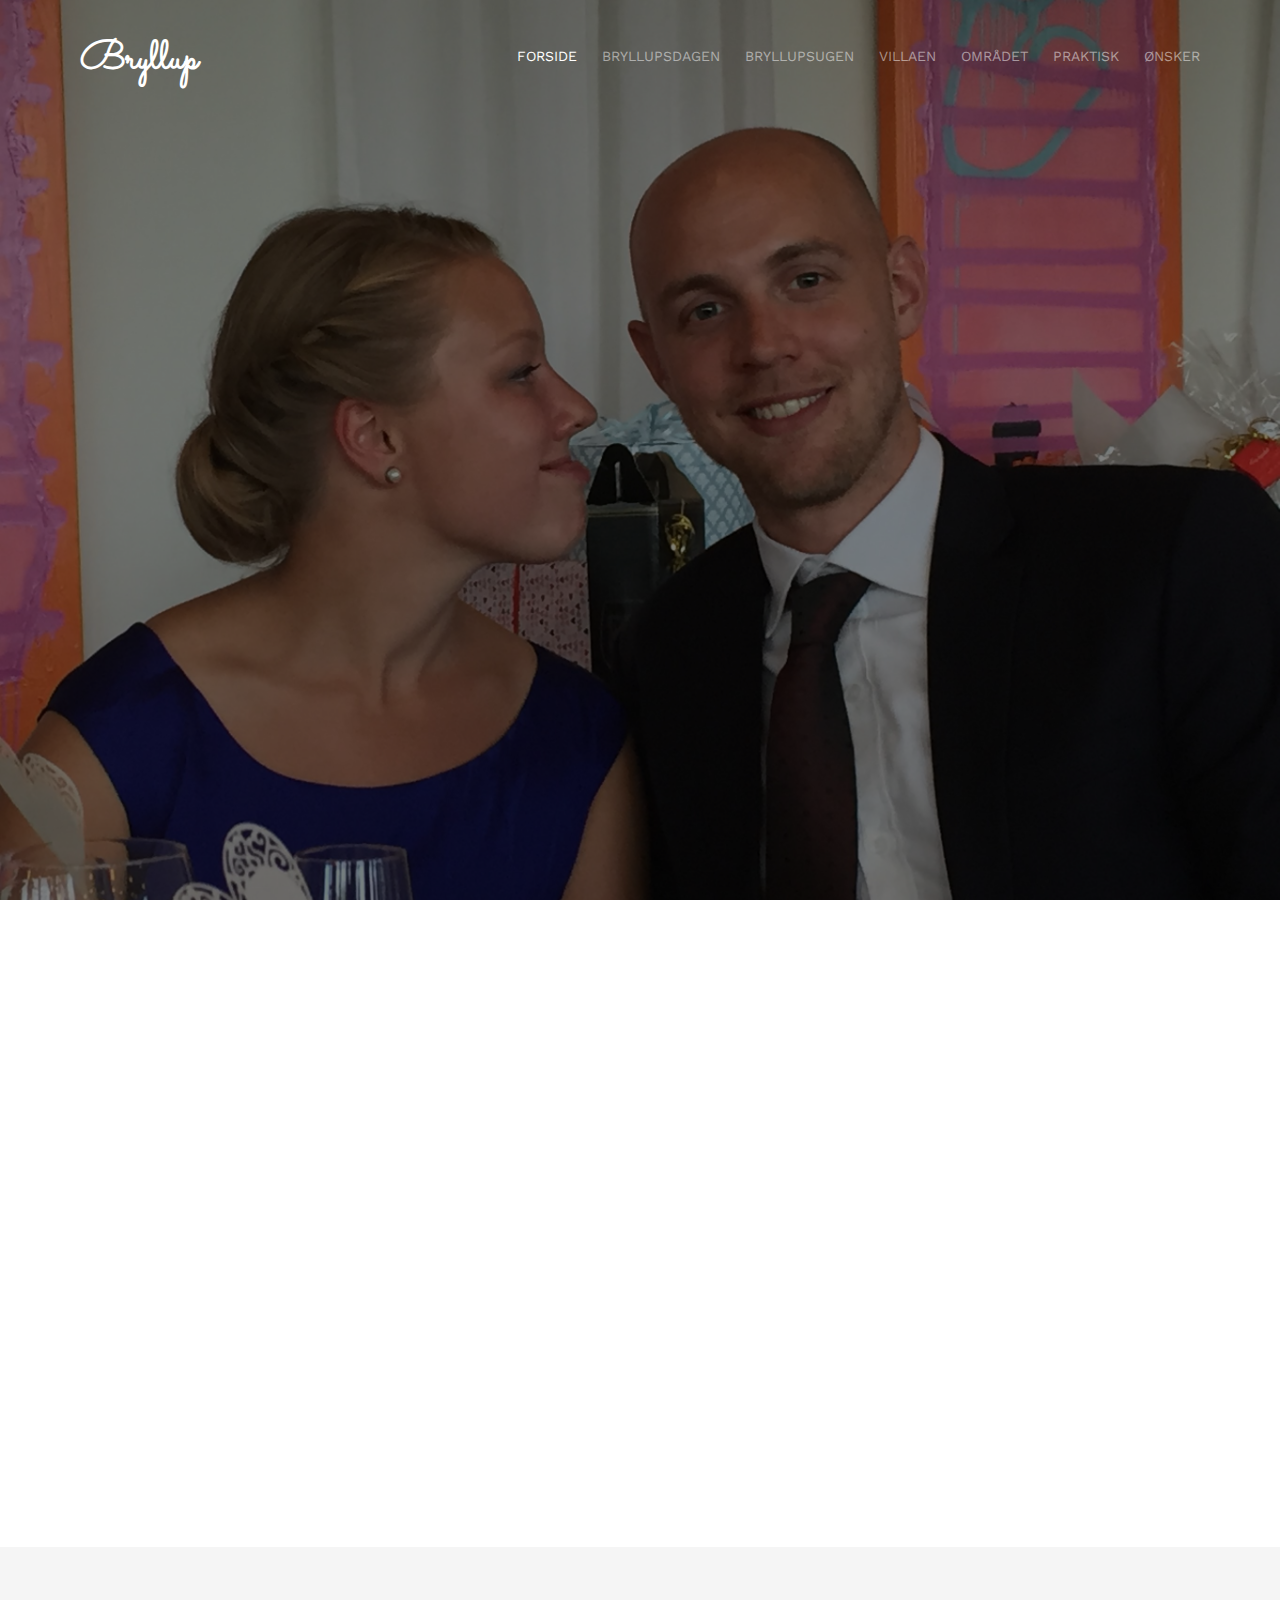
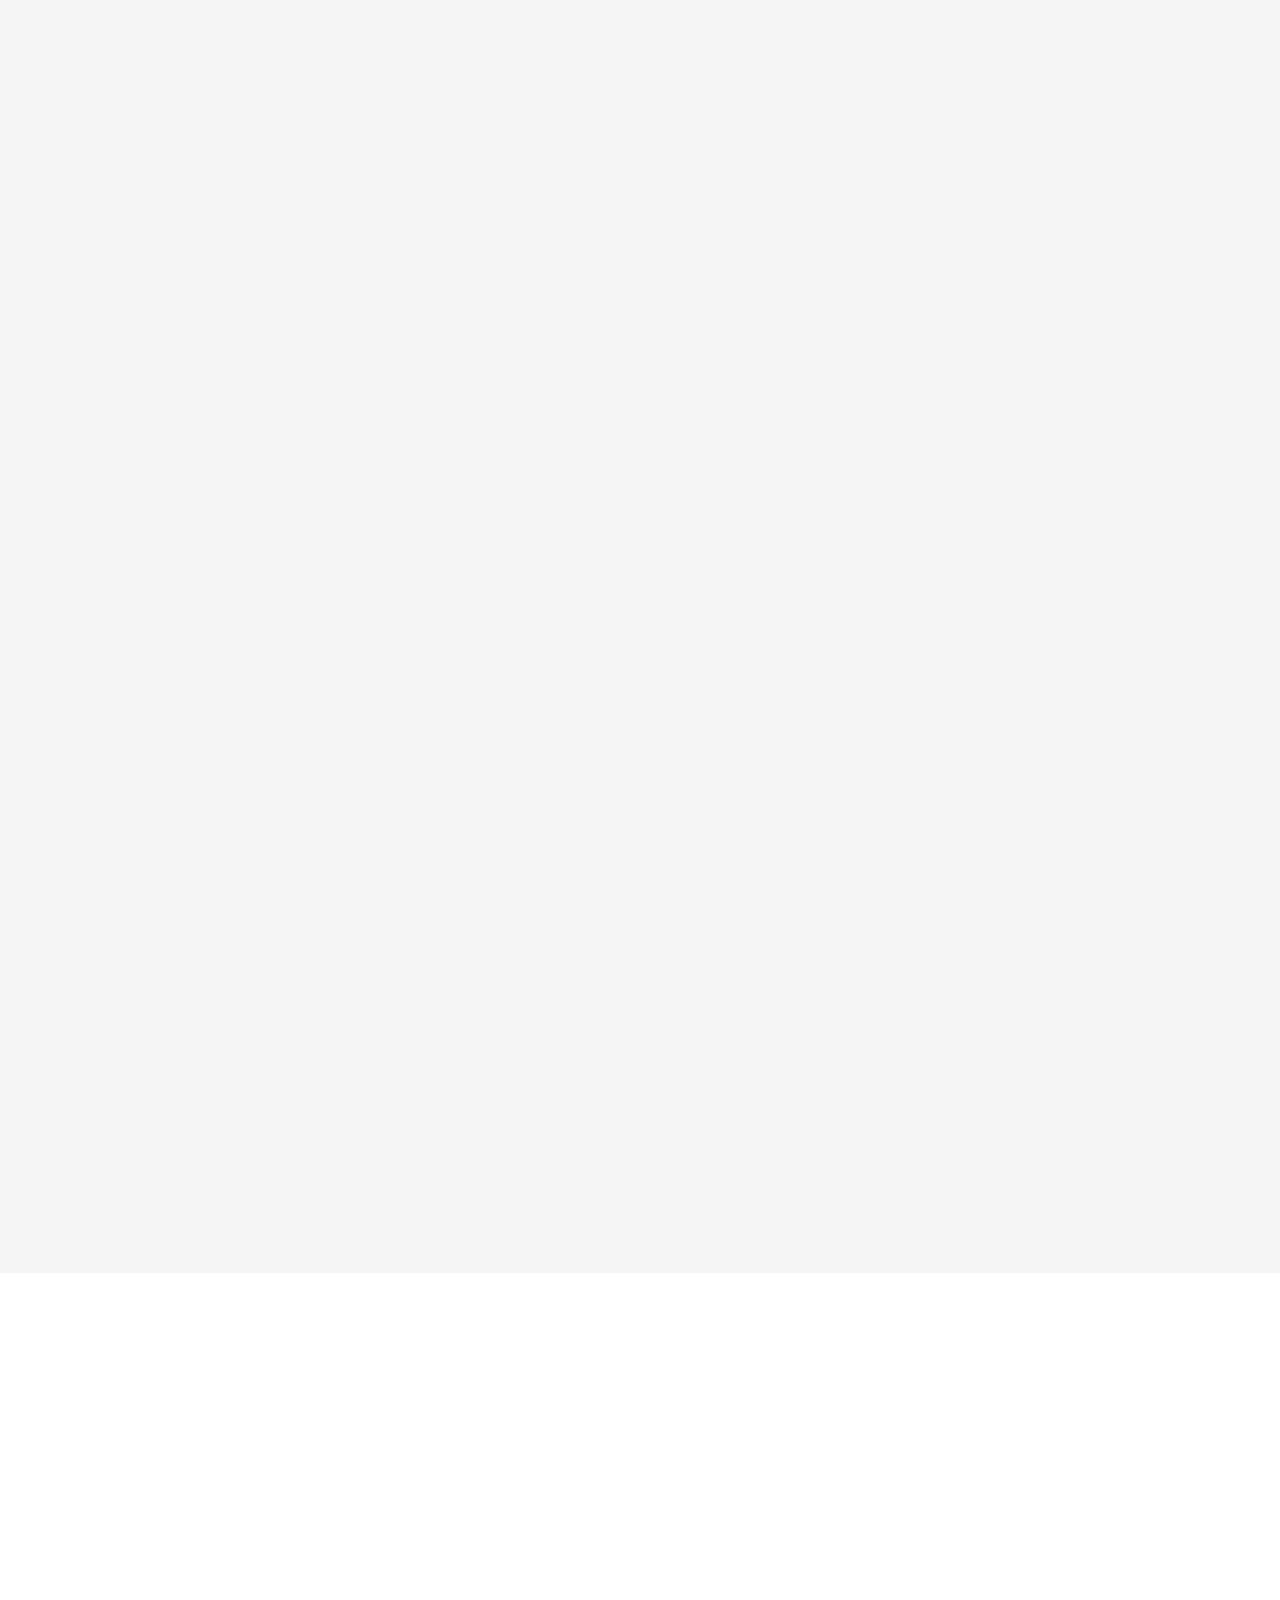
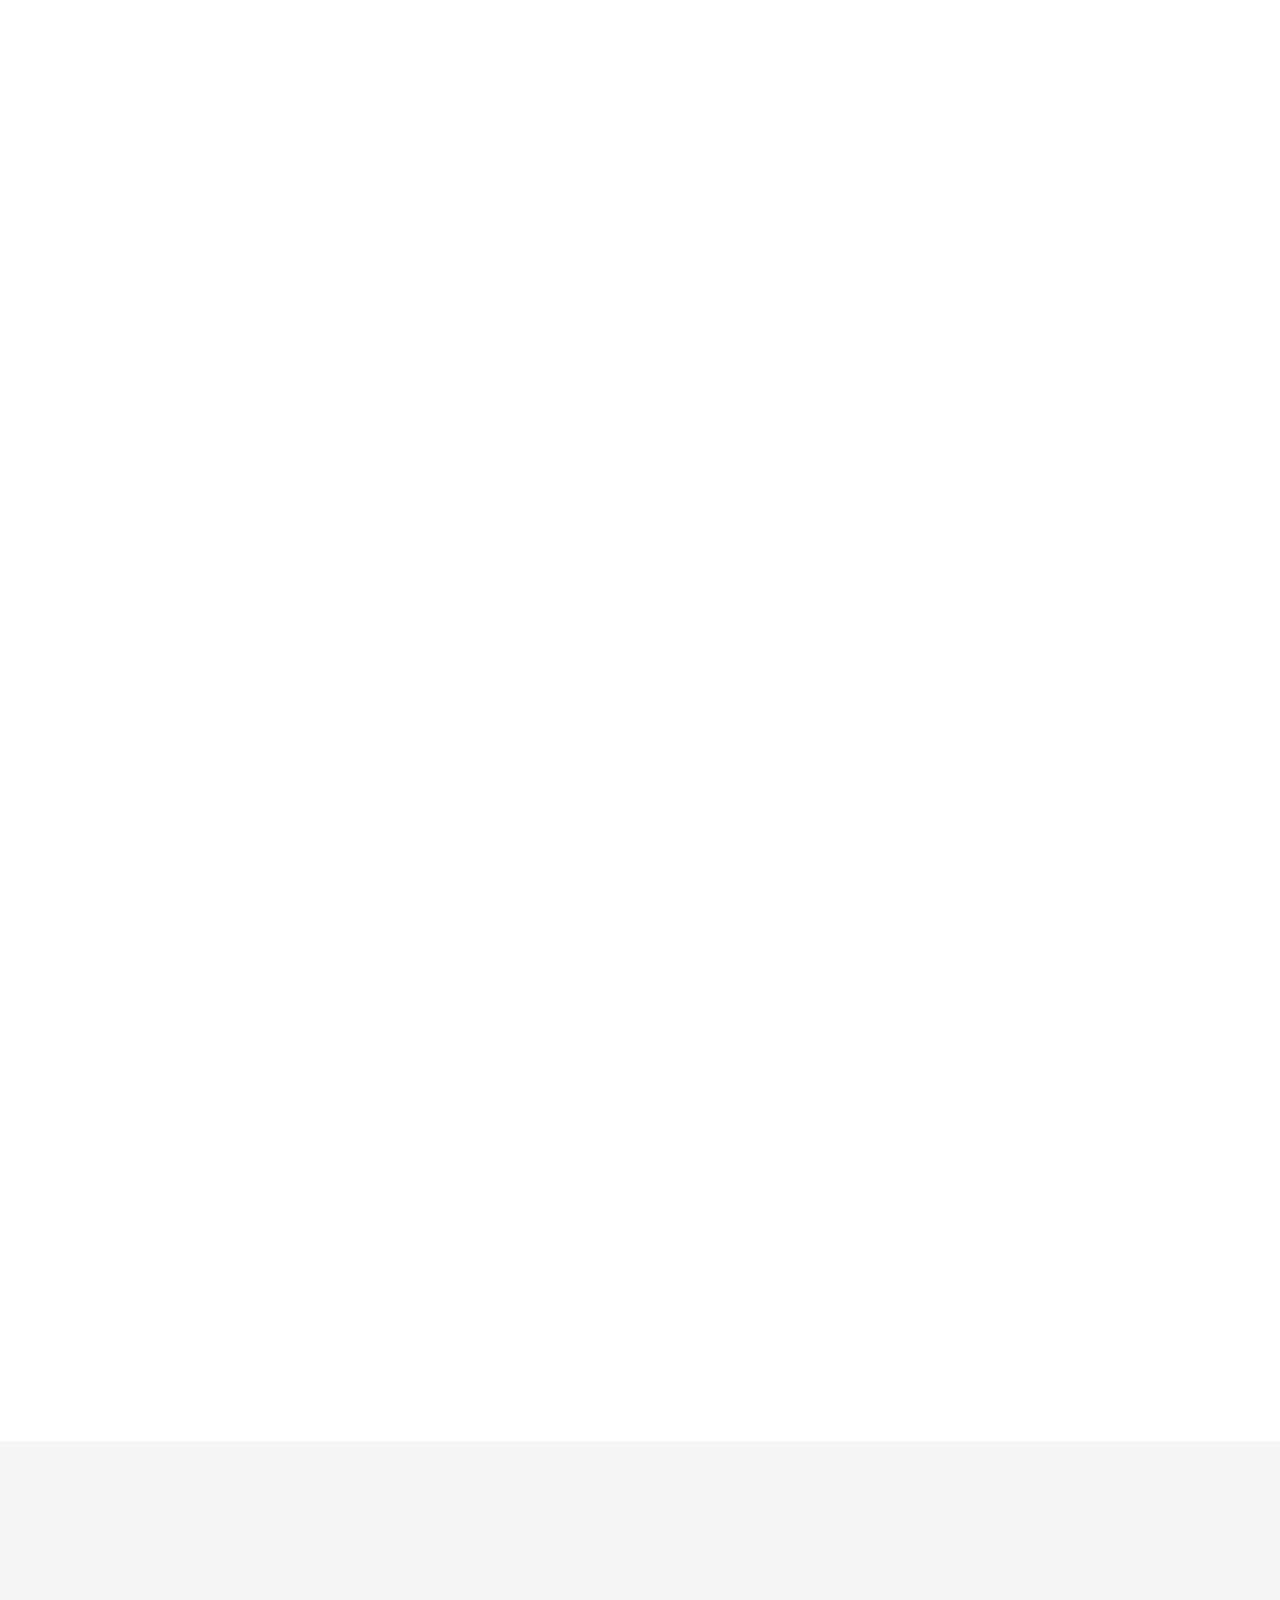
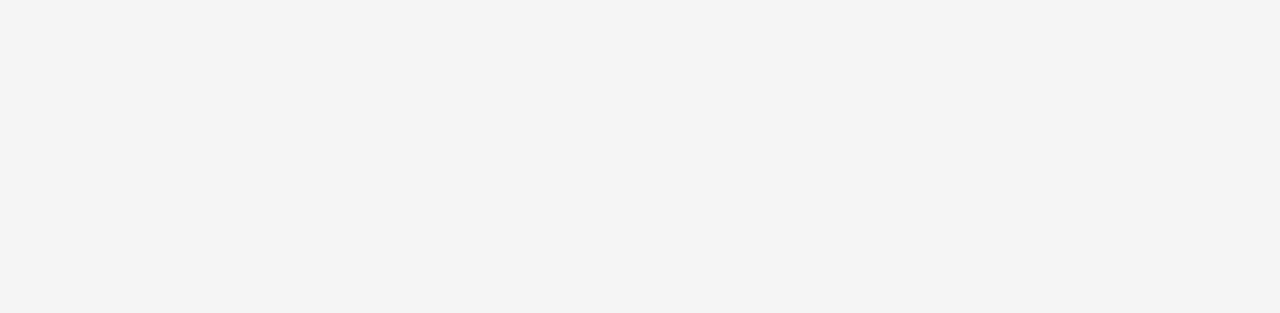
==== index.html @ b88b457a "Update index.html" ====
<!DOCTYPE html>
<!--[if lt IE 7]>      <html class="no-js lt-ie9 lt-ie8 lt-ie7"> <![endif]-->
<!--[if IE 7]>         <html class="no-js lt-ie9 lt-ie8"> <![endif]-->
<!--[if IE 8]>         <html class="no-js lt-ie9"> <![endif]-->
<!--[if gt IE 8]><!--> <html class="no-js"> <!--<![endif]-->
	<head>
	<meta charset="utf-8">
	<meta http-equiv="X-UA-Compatible" content="IE=edge">
	<title>Bryllup &mdash; SBJ & KJ</title>
	<meta name="viewport" content="width=device-width, initial-scale=1">
	<meta name="description" content="Free HTML5 Template by FREEHTML5.CO" />
	<meta name="keywords" content="free html5, free template, free bootstrap, html5, css3, mobile first, responsive" />
	<meta name="author" content="FREEHTML5.CO" />
	<link href="https://cdn.jsdelivr.net/npm/bootstrap@5.0.0-beta1/dist/css/bootstrap.min.css" rel="stylesheet" integrity="sha384-giJF6kkoqNQ00vy+HMDP7azOuL0xtbfIcaT9wjKHr8RbDVddVHyTfAAsrekwKmP1" crossorigin="anonymous">	
	

	<link href='https://fonts.googleapis.com/css?family=Work+Sans:400,300,600,400italic,700' rel='stylesheet' type='text/css'>
	<link href="https://fonts.googleapis.com/css?family=Sacramento" rel="stylesheet">
    
    
	<!-- Animate.css -->
	<link rel="stylesheet" href="css/animate.css">
	<!-- Icomoon Icon Fonts-->
	<link rel="stylesheet" href="css/icomoon.css">
	<!-- Bootstrap  -->
	<link rel="stylesheet" href="css/bootstrap.css">

	<!-- Magnific Popup -->
	<link rel="stylesheet" href="css/magnific-popup.css">

	<!-- Owl Carousel  -->
	<link rel="stylesheet" href="css/owl.carousel.min.css">
	<link rel="stylesheet" href="css/owl.theme.default.min.css">

	<!-- Theme style  -->
	<link rel="stylesheet" href="css/style.css">
	

	<!-- Modernizr JS -->
	<script src="js/modernizr-2.6.2.min.js"></script>
	<!-- FOR IE9 below -->
	<!--[if lt IE 9]>
	<script src="js/respond.min.js"></script>
	<![endif]-->

	</head>
	<body>
		
	<div class="fh5co-loader"></div>
	
	<div id="page">
	<nav class="fh5co-nav" role="navigation">
		<div class="container">
			<div class="row">
				<div class="col-xs-2">
					<div id="fh5co-logo"><a href="index.html"><strong>Bryllup</strong></a></div>
				</div>
				<div class="col-xs-10 text-right menu-1">
					<ul>
						<li class="active"><a href="index.html">Forside</a></li>
                        <li><a  href="bryllupsdagen.html">Bryllupsdagen</a></li>
                        <li><a  href="bryllupsugen.html">Bryllupsugen</a></li>
						<li><a  href="venue.html">Villaen</a></li>
						<li><a  href="toscana.html">Området</a></li>
                        <li><a  href="praktisk.html">Praktisk</a></li>
                        <li><a  href="https://xn--nskeskyen-k8a.dk/share/Sarah-Buhl-Joergensen_Bryllupsoensker">Ønsker</a></li>
					</ul>
				</div>
			</div>
			
		</div>
	</nav>

	<header id="fh5co-header" class="fh5co-cover" role="banner" style="background-image:url(images/SarahTest1.jpg);" data-stellar-background-ratio="0.5">
		<div class="overlay"></div>
		<div class="container">
			<div class="row">
				<div class="col-md-8 col-md-offset-2 text-center">
					<div class="display-t">
						<div class="display-tc animate-box" data-animate-effect="fadeIn">
							<h1>Sarah &amp; Kristian</h1>
							<h2>Vi skal giftes om...</h2>
							<div class="simply-countdown simply-countdown-one"></div>
							<!--<p><a href="#" class="btn btn-default btn-sm">Gem datoen!</a></p>-->
						</div>
					</div>
				</div>
			</div>
		</div>
	</header>

	<div id="fh5co-couple">
		<div class="container">
			<div class="row">
				<div class="col-md-8 col-md-offset-2 text-center fh5co-heading animate-box">
					<h2>Ciao!</h2>
					<h3>26. maj 2022 i Toscana, Italien</h3>
					<p>I er hermed inviteret til vores bryllup!</p>
				</div>
			</div>
			<div class="couple-wrap animate-box">
				<div class="couple-half">
					<div class="groom">
						<img src="images/KJ2.jpg" alt="groom" class="img-responsive">
					</div>
					<div class="desc-groom">
						<h3>Kristian Jørgensen</h3>
						<p>AKA Marathonman</p>
					</div>
				</div>
				<p style ="height:40px;" class="heart text-center" id='hearID'> <img style ="height:40px;" id='hearIcon' src="https://purepng.com/public/uploads/large/heart-icon-jst.png">  <!--<i class="icon-heart2"></i> --> </p>
				<div class="couple-half">
					<div class="bride">
						<img  src="images/SBJ2.jpg" alt="groom" class="img-responsive">
					</div>
					<div class="desc-bride">
						<h3>Sarah Buhl Jørgensen</h3>
						<p>AKA Buhlemusen</p>
					</div>
				</div>
			</div>
		</div>
	</div>

	<div id="fh5co-gallery" class="fh5co-section-gray">
		<div class="container">
			<div class="row">
				<div class="col-md-8 col-md-offset-2 text-center fh5co-heading animate-box">
					<span>Information</span>
					<h2>Bryllupsinfo</h2>
					<p>Find yderligere info om bryllupsdagen, bryllupsugen, den italienske villa, området og vores ønskeseddel herunder.</p>
				</div>
			</div>
			<div class="row row-bottom-padded-md">
				<div class="col-md-12">
					<ul id="fh5co-gallery-list">
						
						<li class="one-third animate-box" data-animate-effect="fadeIn" style="background-image: url(images/finbryllup2.jpg); "> 
						<a href="bryllupsdagen.html">
							<div class="case-studies-summary">
								<h2>Bryllupsdagen</h2>
							</div>
						</a>
					</li>
					<li class="one-third animate-box" data-animate-effect="fadeIn" style="background-image: url(images/sapa3.jpg); ">
						<a href="bryllupsugen.html" class="color-2">
							<div class="case-studies-summary">
								<h2>Bryllupsugen</h2>
							</div>
						</a>
					</li>


					<li class="one-third animate-box" data-animate-effect="fadeIn" style="background-image: url(images/venue1.jpg); ">
						<a href="venue.html" class="color-3">
							<div class="case-studies-summary">
								<h2>Villaen</h2>
							</div>
						</a>
					</li>
					<li class="one-third animate-box" data-animate-effect="fadeIn" style="background-image: url(images/Scooter3.jpg); ">
						<a href="toscana.html" class="color-4">
							<div class="case-studies-summary">
								<h2>Området</h2>
							</div>
						</a>
					</li>

						<li class="one-third animate-box" data-animate-effect="fadeIn" style="background-image: url(images/praktisk.JPG); ">
							<a href="praktisk.html" class="color-3">
								<div class="case-studies-summary">
									<h2>Praktisk Info</h2>
								</div>
							</a>
						</li>
						<li class="one-third animate-box" data-animate-effect="fadeIn" style="background-image: url(images/paris1.jpg); ">
							<a href="https://xn--nskeskyen-k8a.dk/share/Sarah-Buhl-Joergensen_Bryllupsoensker" class="color-4">
								<div class="case-studies-summary">
									<h2>Ønsker</h2>
								</div>
							</a>
						</li>
					</ul>		
				</div>
			</div>
		</div>
	</div>

	<div id="fh5co-couple-story">
		<div class="container">
			<div class="row">
				<div class="col-md-8 col-md-offset-2 text-center fh5co-heading animate-box">
					<span>Øjeblikke</span>
					<h2>Vores Historie</h2>
					<p>+9 år sammen - her er vores største øjeblikke.</p>
				</div>
			</div>
			<div class="row">
				<div class="col-md-12 col-md-offset-0">
					<ul class="timeline animate-box">
						<li class="animate-box">
							<div class="timeline-badge" style="background-image:url(images/bork1.jpeg);"></div>
							<div class="timeline-panel">
								<div class="timeline-heading">
									<h3 class="timeline-title">Første Møde</h3>
									<span class="date">4. august 2011</span>
								</div>
								<div class="timeline-body">
									<p>Bork 2011 - Kærlighed, musik og fritter med remou</p>
								</div>
							</div>
						</li>
						<li class="timeline-inverted animate-box">
							<div class="timeline-badge" style="background-image:url(images/kaerester.JPG);"></div>
							<div class="timeline-panel">
								<div class="timeline-heading">
									<h3 class="timeline-title">Kærester</h3>
									<span class="date">11. december 2011</span>
								</div>
								<div class="timeline-body">
									<p>Efter lang tids plagen, fik Sarah endelig sin vilje!</p>
								</div>
							</div>
						</li>
						<li class="animate-box">
							<div class="timeline-badge" style="background-image:url(images/indflytning.JPG);"></div>
							<div class="timeline-panel">
								<div class="timeline-heading">
									<h3 class="timeline-title">Vi flytter sammen</h3>
									<span class="date">29. juni 2014</span>
								</div>
								<div class="timeline-body">
									<p>Østerbro, here we come!</p>
								</div>
							</div>
                        </li>
                        <li class="timeline-inverted animate-box">
							<div class="timeline-badge" style="background-image:url(images/Påtur5.jpg);"></div>
							<div class="timeline-panel">
								<div class="timeline-heading">
									<h3 class="timeline-title">På eventyr</h3>
									<span class="date">December 2015</span>
								</div>
								<div class="timeline-body">
									<p>Efter 3 måneders adskillelse startede vores fælles eventyr i Vietnam. Det er blevet til utallige ture siden</p>
								</div>
							</div>
						</li>
			  <li class="animate-box">
							<div class="timeline-badge" style="background-image:url(images/Krakow.jpg);"></div>
							<div class="timeline-panel">
								<div class="timeline-heading">
									<h3 class="timeline-title">Krakow med Bedste</h3>
									<span class="date">Maj 2019</span>
								</div>
								<div class="timeline-body">
									<p>Den ultimative test for Kristian</p>
								</div>
							</div>
						</li>
						<li class="timeline-inverted animate-box">
							<div class="timeline-badge" style="background-image:url(images/ringen1.jpeg);"></div>
							<div class="timeline-panel">
								<div class="timeline-heading">
									<h3 class="timeline-title">Forlovet</h3>
									<span class="date">11. december 2020</span>
								</div>
								<div class="timeline-body">
									<p>Midt i en Corona-tid</p>
								</div>
							</div>
						</li>
			    	</ul>
				</div>
			</div>
		</div>
	</div>

	

	<footer id="fh5co-footer" role="contentinfo" style="background-color: rgba(0, 0, 0, 0.04);">
		<div class="container">
            <div class="col-md-8 col-md-offset-2 text-center fh5co-heading animate-box">
                <span>Arrivederci</span>
                <h2>Vi Glæder os til at se jer</h2>
                <p style="font-size:14px">Ræk ud til os, hvis I har spørgsmål eller forespørgsler til fx villaen, transport, mad etc.</p>
		</div>
	</footer>
	</div>


	
	<!-- jQuery -->
	<script src="js/jquery.min.js"></script>
	<!-- jQuery Easing -->
	<script src="js/jquery.easing.1.3.js"></script>
	<!-- Bootstrap -->
	<script src="js/bootstrap.min.js"></script>
	<!-- Waypoints -->
	<script src="js/jquery.waypoints.min.js"></script>
	<!-- Carousel -->
	<script src="js/owl.carousel.min.js"></script>
	<!-- countTo -->
	<script src="js/jquery.countTo.js"></script>

	<!-- Stellar -->
	<script src="js/jquery.stellar.min.js"></script>
	<!-- Magnific Popup -->
	<script src="js/jquery.magnific-popup.min.js"></script>
	<script src="js/magnific-popup-options.js"></script>

	<!-- // <script src="https://cdnjs.cloudflare.com/ajax/libs/prism/0.0.1/prism.min.js"></script> -->
	<script src="js/simplyCountdown.js"></script>
	<!-- Main -->
	<script src="js/main.js"></script>

    <!-- KJ -->
    <script src="js/kj.js"></script>

	<script>
    var d = new Date(new Date().getTime() + 200 * 120 * 120 * 2000);

    // default example 
    simplyCountdown('.simply-countdown-one', {
        year: 2022,
        month: 5,
        day: 26
    });

    //jQuery example
    $('#simply-countdown-losange').simplyCountdown({
        year: d.getFullYear(),
        month: d.getMonth() + 1,
        day: d.getDate(),
        enableUtc: false
    });
</script>
<script src="https://cdn.jsdelivr.net/npm/bootstrap@5.0.0-beta1/dist/js/bootstrap.bundle.min.js" integrity="sha384-ygbV9kiqUc6oa4msXn9868pTtWMgiQaeYH7/t7LECLbyPA2x65Kgf80OJFdroafW" crossorigin="anonymous"></script>
	</body>
</html>
---- css/icomoon.css ----
/*
@font-face {
  font-family: 'icomoon';
  src:  url('static/Bryllup/fonts/icomoon/icomoon.eot?6iuir');
  src:  url('static/Bryllup/fonts/icomoon/icomoon.eot?6iuir#iefix') format('embedded-opentype');
  src:  url('static/Bryllup/fonts/icomoon/icomoon.svg?6iuir#icomoon') format('svg');
  font-weight: normal;
  font-style: normal;
}
*/

[class^="icon-"], [class*=" icon-"] {
  /* use !important to prevent issues with browser extensions that change fonts */
  font-family: 'icomoon' !important;
  /* speak: none; */ 
  font-style: normal;
  font-weight: normal;
  font-variant: normal;
  text-transform: none;
  line-height: 1;

  /* Better Font Rendering =========== */
  -webkit-font-smoothing: antialiased;
  -moz-osx-font-smoothing: grayscale;
}

.icon-eye:before {
  content: "\e000";
}
.icon-paper-clip:before {
  content: "\e001";
}
.icon-mail:before {
  content: "\e002";
}
.icon-toggle:before {
  content: "\e003";
}
.icon-layout:before {
  content: "\e004";
}
.icon-link:before {
  content: "\e005";
}
.icon-bell:before {
  content: "\e006";
}
.icon-lock:before {
  content: "\e007";
}
.icon-unlock:before {
  content: "\e008";
}
.icon-ribbon:before {
  content: "\e009";
}
.icon-image:before {
  content: "\e010";
}
.icon-signal:before {
  content: "\e011";
}
.icon-target:before {
  content: "\e012";
}
.icon-clipboard:before {
  content: "\e013";
}
.icon-clock:before {
  content: "\e014";
}
.icon-watch:before {
  content: "\e015";
}
.icon-air-play:before {
  content: "\e016";
}
.icon-camera:before {
  content: "\e017";
}
.icon-video:before {
  content: "\e018";
}
.icon-disc:before {
  content: "\e019";
}
.icon-printer:before {
  content: "\e020";
}
.icon-monitor:before {
  content: "\e021";
}
.icon-server:before {
  content: "\e022";
}
.icon-cog:before {
  content: "\e023";
}
.icon-heart:before {
  content: "\e024";
}
.icon-paragraph:before {
  content: "\e025";
}
.icon-align-justify:before {
  content: "\e026";
}
.icon-align-left:before {
  content: "\e027";
}
.icon-align-center:before {
  content: "\e028";
}
.icon-align-right:before {
  content: "\e029";
}
.icon-book:before {
  content: "\e030";
}
.icon-layers:before {
  content: "\e031";
}
.icon-stack:before {
  content: "\e032";
}
.icon-stack-2:before {
  content: "\e033";
}
.icon-paper:before {
  content: "\e034";
}
.icon-paper-stack:before {
  content: "\e035";
}
.icon-search:before {
  content: "\e036";
}
.icon-zoom-in:before {
  content: "\e037";
}
.icon-zoom-out:before {
  content: "\e038";
}
.icon-reply:before {
  content: "\e039";
}
.icon-circle-plus:before {
  content: "\e040";
}
.icon-circle-minus:before {
  content: "\e041";
}
.icon-circle-check:before {
  content: "\e042";
}
.icon-circle-cross:before {
  content: "\e043";
}
.icon-square-plus:before {
  content: "\e044";
}
.icon-square-minus:before {
  content: "\e045";
}
.icon-square-check:before {
  content: "\e046";
}
.icon-square-cross:before {
  content: "\e047";
}
.icon-microphone:before {
  content: "\e048";
}
.icon-record:before {
  content: "\e049";
}
.icon-skip-back:before {
  content: "\e050";
}
.icon-rewind:before {
  content: "\e051";
}
.icon-play:before {
  content: "\e052";
}
.icon-pause:before {
  content: "\e053";
}
.icon-stop:before {
  content: "\e054";
}
.icon-fast-forward:before {
  content: "\e055";
}
.icon-skip-forward:before {
  content: "\e056";
}
.icon-shuffle:before {
  content: "\e057";
}
.icon-repeat:before {
  content: "\e058";
}
.icon-folder:before {
  content: "\e059";
}
.icon-umbrella:before {
  content: "\e060";
}
.icon-moon:before {
  content: "\e061";
}
.icon-thermometer:before {
  content: "\e062";
}
.icon-drop:before {
  content: "\e063";
}
.icon-sun:before {
  content: "\e064";
}
.icon-cloud:before {
  content: "\e065";
}
.icon-cloud-upload:before {
  content: "\e066";
}
.icon-cloud-download:before {
  content: "\e067";
}
.icon-upload:before {
  content: "\e068";
}
.icon-download:before {
  content: "\e069";
}
.icon-location:before {
  content: "\e070";
}
.icon-location-2:before {
  content: "\e071";
}
.icon-map:before {
  content: "\e072";
}
.icon-battery:before {
  content: "\e073";
}
.icon-head:before {
  content: "\e074";
}
.icon-briefcase:before {
  content: "\e075";
}
.icon-speech-bubble:before {
  content: "\e076";
}
.icon-anchor:before {
  content: "\e077";
}
.icon-globe:before {
  content: "\e078";
}
.icon-box:before {
  content: "\e079";
}
.icon-reload:before {
  content: "\e080";
}
.icon-share:before {
  content: "\e081";
}
.icon-marquee:before {
  content: "\e082";
}
.icon-marquee-plus:before {
  content: "\e083";
}
.icon-marquee-minus:before {
  content: "\e084";
}
.icon-tag:before {
  content: "\e085";
}
.icon-power:before {
  content: "\e086";
}
.icon-command:before {
  content: "\e087";
}
.icon-alt:before {
  content: "\e088";
}
.icon-esc:before {
  content: "\e089";
}
.icon-bar-graph:before {
  content: "\e090";
}
.icon-bar-graph-2:before {
  content: "\e091";
}
.icon-pie-graph:before {
  content: "\e092";
}
.icon-star:before {
  content: "\e093";
}
.icon-arrow-left:before {
  content: "\e094";
}
.icon-arrow-right:before {
  content: "\e095";
}
.icon-arrow-up:before {
  content: "\e096";
}
.icon-arrow-down:before {
  content: "\e097";
}
.icon-volume:before {
  content: "\e098";
}
.icon-mute:before {
  content: "\e099";
}
.icon-content-right:before {
  content: "\e100";
}
.icon-content-left:before {
  content: "\e101";
}
.icon-grid:before {
  content: "\e102";
}
.icon-grid-2:before {
  content: "\e103";
}
.icon-columns:before {
  content: "\e104";
}
.icon-loader:before {
  content: "\e105";
}
.icon-bag:before {
  content: "\e106";
}
.icon-ban:before {
  content: "\e107";
}
.icon-flag:before {
  content: "\e108";
}
.icon-trash:before {
  content: "\e109";
}
.icon-expand:before {
  content: "\e110";
}
.icon-contract:before {
  content: "\e111";
}
.icon-maximize:before {
  content: "\e112";
}
.icon-minimize:before {
  content: "\e113";
}
.icon-plus:before {
  content: "\e114";
}
.icon-minus:before {
  content: "\e115";
}
.icon-check:before {
  content: "\e116";
}
.icon-cross:before {
  content: "\e117";
}
.icon-move:before {
  content: "\e118";
}
.icon-delete:before {
  content: "\e119";
}
.icon-menu:before {
  content: "\e120";
}
.icon-archive:before {
  content: "\e121";
}
.icon-inbox:before {
  content: "\e122";
}
.icon-outbox:before {
  content: "\e123";
}
.icon-file:before {
  content: "\e124";
}
.icon-file-add:before {
  content: "\e125";
}
.icon-file-subtract:before {
  content: "\e126";
}
.icon-help:before {
  content: "\e127";
}
.icon-open:before {
  content: "\e128";
}
.icon-ellipsis:before {
  content: "\e129";
}
.icon-add-to-list:before {
  content: "\e900";
}
.icon-classic-computer:before {
  content: "\e901";
}
.icon-controller-fast-backward:before {
  content: "\e902";
}
.icon-creative-commons-attribution:before {
  content: "\e903";
}
.icon-creative-commons-noderivs:before {
  content: "\e904";
}
.icon-creative-commons-noncommercial-eu:before {
  content: "\e905";
}
.icon-creative-commons-noncommercial-us:before {
  content: "\e906";
}
.icon-creative-commons-public-domain:before {
  content: "\e907";
}
.icon-creative-commons-remix:before {
  content: "\e908";
}
.icon-creative-commons-share:before {
  content: "\e909";
}
.icon-creative-commons-sharealike:before {
  content: "\e90a";
}
.icon-creative-commons:before {
  content: "\e90b";
}
.icon-document-landscape:before {
  content: "\e90c";
}
.icon-remove-user:before {
  content: "\e90d";
}
.icon-warning:before {
  content: "\e90e";
}
.icon-arrow-bold-down:before {
  content: "\e90f";
}
.icon-arrow-bold-left:before {
  content: "\e910";
}
.icon-arrow-bold-right:before {
  content: "\e911";
}
.icon-arrow-bold-up:before {
  content: "\e912";
}
.icon-arrow-down2:before {
  content: "\e913";
}
.icon-arrow-left2:before {
  content: "\e914";
}
.icon-arrow-long-down:before {
  content: "\e915";
}
.icon-arrow-long-left:before {
  content: "\e916";
}
.icon-arrow-long-right:before {
  content: "\e917";
}
.icon-arrow-long-up:before {
  content: "\e918";
}
.icon-arrow-right2:before {
  content: "\e919";
}
.icon-arrow-up2:before {
  content: "\e91a";
}
.icon-arrow-with-circle-down:before {
  content: "\e91b";
}
.icon-arrow-with-circle-left:before {
  content: "\e91c";
}
.icon-arrow-with-circle-right:before {
  content: "\e91d";
}
.icon-arrow-with-circle-up:before {
  content: "\e91e";
}
.icon-bookmark:before {
  content: "\e91f";
}
.icon-bookmarks:before {
  content: "\e920";
}
.icon-chevron-down:before {
  content: "\e921";
}
.icon-chevron-left:before {
  content: "\e922";
}
.icon-chevron-right:before {
  content: "\e923";
}
.icon-chevron-small-down:before {
  content: "\e924";
}
.icon-chevron-small-left:before {
  content: "\e925";
}
.icon-chevron-small-right:before {
  content: "\e926";
}
.icon-chevron-small-up:before {
  content: "\e927";
}
.icon-chevron-thin-down:before {
  content: "\e928";
}
.icon-chevron-thin-left:before {
  content: "\e929";
}
.icon-chevron-thin-right:before {
  content: "\e92a";
}
.icon-chevron-thin-up:before {
  content: "\e92b";
}
.icon-chevron-up:before {
  content: "\e92c";
}
.icon-chevron-with-circle-down:before {
  content: "\e92d";
}
.icon-chevron-with-circle-left:before {
  content: "\e92e";
}
.icon-chevron-with-circle-right:before {
  content: "\e92f";
}
.icon-chevron-with-circle-up:before {
  content: "\e930";
}
.icon-cloud2:before {
  content: "\e931";
}
.icon-controller-fast-forward:before {
  content: "\e932";
}
.icon-controller-jump-to-start:before {
  content: "\e933";
}
.icon-controller-next:before {
  content: "\e934";
}
.icon-controller-paus:before {
  content: "\e935";
}
.icon-controller-play:before {
  content: "\e936";
}
.icon-controller-record:before {
  content: "\e937";
}
.icon-controller-stop:before {
  content: "\e938";
}
.icon-controller-volume:before {
  content: "\e939";
}
.icon-dot-single:before {
  content: "\e93a";
}
.icon-dots-three-horizontal:before {
  content: "\e93b";
}
.icon-dots-three-vertical:before {
  content: "\e93c";
}
.icon-dots-two-horizontal:before {
  content: "\e93d";
}
.icon-dots-two-vertical:before {
  content: "\e93e";
}
.icon-download2:before {
  content: "\e93f";
}
.icon-emoji-flirt:before {
  content: "\e940";
}
.icon-flow-branch:before {
  content: "\e941";
}
.icon-flow-cascade:before {
  content: "\e942";
}
.icon-flow-line:before {
  content: "\e943";
}
.icon-flow-parallel:before {
  content: "\e944";
}
.icon-flow-tree:before {
  content: "\e945";
}
.icon-install:before {
  content: "\e946";
}
.icon-layers2:before {
  content: "\e947";
}
.icon-open-book:before {
  content: "\e948";
}
.icon-resize-100:before {
  content: "\e949";
}
.icon-resize-full-screen:before {
  content: "\e94a";
}
.icon-save:before {
  content: "\e94b";
}
.icon-select-arrows:before {
  content: "\e94c";
}
.icon-sound-mute:before {
  content: "\e94d";
}
.icon-sound:before {
  content: "\e94e";
}
.icon-trash2:before {
  content: "\e94f";
}
.icon-triangle-down:before {
  content: "\e950";
}
.icon-triangle-left:before {
  content: "\e951";
}
.icon-triangle-right:before {
  content: "\e952";
}
.icon-triangle-up:before {
  content: "\e953";
}
.icon-uninstall:before {
  content: "\e954";
}
.icon-upload-to-cloud:before {
  content: "\e955";
}
.icon-upload2:before {
  content: "\e956";
}
.icon-add-user:before {
  content: "\e957";
}
.icon-address:before {
  content: "\e958";
}
.icon-adjust:before {
  content: "\e959";
}
.icon-air:before {
  content: "\e95a";
}
.icon-aircraft-landing:before {
  content: "\e95b";
}
.icon-aircraft-take-off:before {
  content: "\e95c";
}
.icon-aircraft:before {
  content: "\e95d";
}
.icon-align-bottom:before {
  content: "\e95e";
}
.icon-align-horizontal-middle:before {
  content: "\e95f";
}
.icon-align-left2:before {
  content: "\e960";
}
.icon-align-right2:before {
  content: "\e961";
}
.icon-align-top:before {
  content: "\e962";
}
.icon-align-vertical-middle:before {
  content: "\e963";
}
.icon-archive2:before {
  content: "\e964";
}
.icon-area-graph:before {
  content: "\e965";
}
.icon-attachment:before {
  content: "\e966";
}
.icon-awareness-ribbon:before {
  content: "\e967";
}
.icon-back-in-time:before {
  content: "\e968";
}
.icon-back:before {
  content: "\e969";
}
.icon-bar-graph2:before {
  content: "\e96a";
}
.icon-battery2:before {
  content: "\e96b";
}
.icon-beamed-note:before {
  content: "\e96c";
}
.icon-bell2:before {
  content: "\e96d";
}
.icon-blackboard:before {
  content: "\e96e";
}
.icon-block:before {
  content: "\e96f";
}
.icon-book2:before {
  content: "\e970";
}
.icon-bowl:before {
  content: "\e971";
}
.icon-box2:before {
  content: "\e972";
}
.icon-briefcase2:before {
  content: "\e973";
}
.icon-browser:before {
  content: "\e974";
}
.icon-brush:before {
  content: "\e975";
}
.icon-bucket:before {
  content: "\e976";
}
.icon-cake:before {
  content: "\e977";
}
.icon-calculator:before {
  content: "\e978";
}
.icon-calendar:before {
  content: "\e979";
}
.icon-camera2:before {
  content: "\e97a";
}
.icon-ccw:before {
  content: "\e97b";
}
.icon-chat:before {
  content: "\e97c";
}
.icon-check2:before {
  content: "\e97d";
}
.icon-circle-with-cross:before {
  content: "\e97e";
}
.icon-circle-with-minus:before {
  content: "\e97f";
}
.icon-circle-with-plus:before {
  content: "\e980";
}
.icon-circle:before {
  content: "\e981";
}
.icon-circular-graph:before {
  content: "\e982";
}
.icon-clapperboard:before {
  content: "\e983";
}
.icon-clipboard2:before {
  content: "\e984";
}
.icon-clock2:before {
  content: "\e985";
}
.icon-code:before {
  content: "\e986";
}
.icon-cog2:before {
  content: "\e987";
}
.icon-colours:before {
  content: "\e988";
}
.icon-compass:before {
  content: "\e989";
}
.icon-copy:before {
  content: "\e98a";
}
.icon-credit-card:before {
  content: "\e98b";
}
.icon-credit:before {
  content: "\e98c";
}
.icon-cross2:before {
  content: "\e98d";
}
.icon-cup:before {
  content: "\e98e";
}
.icon-cw:before {
  content: "\e98f";
}
.icon-cycle:before {
  content: "\e990";
}
.icon-database:before {
  content: "\e991";
}
.icon-dial-pad:before {
  content: "\e992";
}
.icon-direction:before {
  content: "\e993";
}
.icon-document:before {
  content: "\e994";
}
.icon-documents:before {
  content: "\e995";
}
.icon-drink:before {
  content: "\e996";
}
.icon-drive:before {
  content: "\e997";
}
.icon-drop2:before {
  content: "\e998";
}
.icon-edit:before {
  content: "\e999";
}
.icon-email:before {
  content: "\e99a";
}
.icon-emoji-happy:before {
  content: "\e99b";
}
.icon-emoji-neutral:before {
  content: "\e99c";
}
.icon-emoji-sad:before {
  content: "\e99d";
}
.icon-erase:before {
  content: "\e99e";
}
.icon-eraser:before {
  content: "\e99f";
}
.icon-export:before {
  content: "\e9a0";
}
.icon-eye2:before {
  content: "\e9a1";
}
.icon-feather:before {
  content: "\e9a2";
}
.icon-flag2:before {
  content: "\e9a3";
}
.icon-flash:before {
  content: "\e9a4";
}
.icon-flashlight:before {
  content: "\e9a5";
}
.icon-flat-brush:before {
  content: "\e9a6";
}
.icon-folder-images:before {
  content: "\e9a7";
}
.icon-folder-music:before {
  content: "\e9a8";
}
.icon-folder-video:before {
  content: "\e9a9";
}
.icon-folder2:before {
  content: "\e9aa";
}
.icon-forward:before {
  content: "\e9ab";
}
.icon-funnel:before {
  content: "\e9ac";
}
.icon-game-controller:before {
  content: "\e9ad";
}
.icon-gauge:before {
  content: "\e9ae";
}
.icon-globe2:before {
  content: "\e9af";
}
.icon-graduation-cap:before {
  content: "\e9b0";
}
.icon-grid2:before {
  content: "\e9b1";
}
.icon-hair-cross:before {
  content: "\e9b2";
}
.icon-hand:before {
  content: "\e9b3";
}
.icon-heart-outlined:before {
  content: "\e9b4";
}
.icon-heart2:before {
  content: "\e9b5";
}
.icon-help-with-circle:before {
  content: "\e9b6";
}
.icon-help2:before {
  content: "\e9b7";
}
.icon-home:before {
  content: "\e9b8";
}
.icon-hour-glass:before {
  content: "\e9b9";
}
.icon-image-inverted:before {
  content: "\e9ba";
}
.icon-image2:before {
  content: "\e9bb";
}
.icon-images:before {
  content: "\e9bc";
}
.icon-inbox2:before {
  content: "\e9bd";
}
.icon-infinity:before {
  content: "\e9be";
}
.icon-info-with-circle:before {
  content: "\e9bf";
}
.icon-info:before {
  content: "\e9c0";
}
.icon-key:before {
  content: "\e9c1";
}
.icon-keyboard:before {
  content: "\e9c2";
}
.icon-lab-flask:before {
  content: "\e9c3";
}
.icon-landline:before {
  content: "\e9c4";
}
.icon-language:before {
  content: "\e9c5";
}
.icon-laptop:before {
  content: "\e9c6";
}
.icon-leaf:before {
  content: "\e9c7";
}
.icon-level-down:before {
  content: "\e9c8";
}
.icon-level-up:before {
  content: "\e9c9";
}
.icon-lifebuoy:before {
  content: "\e9ca";
}
.icon-light-bulb:before {
  content: "\e9cb";
}
.icon-light-down:before {
  content: "\e9cc";
}
.icon-light-up:before {
  content: "\e9cd";
}
.icon-line-graph:before {
  content: "\e9ce";
}
.icon-link2:before {
  content: "\e9cf";
}
.icon-list:before {
  content: "\e9d0";
}
.icon-location-pin:before {
  content: "\e9d1";
}
.icon-location2:before {
  content: "\e9d2";
}
.icon-lock-open:before {
  content: "\e9d3";
}
.icon-lock2:before {
  content: "\e9d4";
}
.icon-log-out:before {
  content: "\e9d5";
}
.icon-login:before {
  content: "\e9d6";
}
.icon-loop:before {
  content: "\e9d7";
}
.icon-magnet:before {
  content: "\e9d8";
}
.icon-magnifying-glass:before {
  content: "\e9d9";
}
.icon-mail2:before {
  content: "\e9da";
}
.icon-man:before {
  content: "\e9db";
}
.icon-map2:before {
  content: "\e9dc";
}
.icon-mask:before {
  content: "\e9dd";
}
.icon-medal:before {
  content: "\e9de";
}
.icon-megaphone:before {
  content: "\e9df";
}
.icon-menu2:before {
  content: "\e9e0";
}
.icon-message:before {
  content: "\e9e1";
}
.icon-mic:before {
  content: "\e9e2";
}
.icon-minus2:before {
  content: "\e9e3";
}
.icon-mobile:before {
  content: "\e9e4";
}
.icon-modern-mic:before {
  content: "\e9e5";
}
.icon-moon2:before {
  content: "\e9e6";
}
.icon-mouse:before {
  content: "\e9e7";
}
.icon-music:before {
  content: "\e9e8";
}
.icon-network:before {
  content: "\e9e9";
}
.icon-new-message:before {
  content: "\e9ea";
}
.icon-new:before {
  content: "\e9eb";
}
.icon-news:before {
  content: "\e9ec";
}
.icon-note:before {
  content: "\e9ed";
}
.icon-notification:before {
  content: "\e9ee";
}
.icon-old-mobile:before {
  content: "\e9ef";
}
.icon-old-phone:before {
  content: "\e9f0";
}
.icon-palette:before {
  content: "\e9f1";
}
.icon-paper-plane:before {
  content: "\e9f2";
}
.icon-pencil:before {
  content: "\e9f3";
}
.icon-phone:before {
  content: "\e9f4";
}
.icon-pie-chart:before {
  content: "\e9f5";
}
.icon-pin:before {
  content: "\e9f6";
}
.icon-plus2:before {
  content: "\e9f7";
}
.icon-popup:before {
  content: "\e9f8";
}
.icon-power-plug:before {
  content: "\e9f9";
}
.icon-price-ribbon:before {
  content: "\e9fa";
}
.icon-price-tag:before {
  content: "\e9fb";
}
.icon-print:before {
  content: "\e9fc";
}
.icon-progress-empty:before {
  content: "\e9fd";
}
.icon-progress-full:before {
  content: "\e9fe";
}
.icon-progress-one:before {
  content: "\e9ff";
}
.icon-progress-two:before {
  content: "\ea00";
}
.icon-publish:before {
  content: "\ea01";
}
.icon-quote:before {
  content: "\ea02";
}
.icon-radio:before {
  content: "\ea03";
}
.icon-reply-all:before {
  content: "\ea04";
}
.icon-reply2:before {
  content: "\ea05";
}
.icon-retweet:before {
  content: "\ea06";
}
.icon-rocket:before {
  content: "\ea07";
}
.icon-round-brush:before {
  content: "\ea08";
}
.icon-rss:before {
  content: "\ea09";
}
.icon-ruler:before {
  content: "\ea0a";
}
.icon-scissors:before {
  content: "\ea0b";
}
.icon-share-alternitive:before {
  content: "\ea0c";
}
.icon-share2:before {
  content: "\ea0d";
}
.icon-shareable:before {
  content: "\ea0e";
}
.icon-shield:before {
  content: "\ea0f";
}
.icon-shop:before {
  content: "\ea10";
}
.icon-shopping-bag:before {
  content: "\ea11";
}
.icon-shopping-basket:before {
  content: "\ea12";
}
.icon-shopping-cart:before {
  content: "\ea13";
}
.icon-shuffle2:before {
  content: "\ea14";
}
.icon-signal2:before {
  content: "\ea15";
}
.icon-sound-mix:before {
  content: "\ea16";
}
.icon-sports-club:before {
  content: "\ea17";
}
.icon-spreadsheet:before {
  content: "\ea18";
}
.icon-squared-cross:before {
  content: "\ea19";
}
.icon-squared-minus:before {
  content: "\ea1a";
}
.icon-squared-plus:before {
  content: "\ea1b";
}
.icon-star-outlined:before {
  content: "\ea1c";
}
.icon-star2:before {
  content: "\ea1d";
}
.icon-stopwatch:before {
  content: "\ea1e";
}
.icon-suitcase:before {
  content: "\ea1f";
}
.icon-swap:before {
  content: "\ea20";
}
.icon-sweden:before {
  content: "\ea21";
}
.icon-switch:before {
  content: "\ea22";
}
.icon-tablet:before {
  content: "\ea23";
}
.icon-tag2:before {
  content: "\ea24";
}
.icon-text-document-inverted:before {
  content: "\ea25";
}
.icon-text-document:before {
  content: "\ea26";
}
.icon-text:before {
  content: "\ea27";
}
.icon-thermometer2:before {
  content: "\ea28";
}
.icon-thumbs-down:before {
  content: "\ea29";
}
.icon-thumbs-up:before {
  content: "\ea2a";
}
.icon-thunder-cloud:before {
  content: "\ea2b";
}
.icon-ticket:before {
  content: "\ea2c";
}
.icon-time-slot:before {
  content: "\ea2d";
}
.icon-tools:before {
  content: "\ea2e";
}
.icon-traffic-cone:before {
  content: "\ea2f";
}
.icon-tree:before {
  content: "\ea30";
}
.icon-trophy:before {
  content: "\ea31";
}
.icon-tv:before {
  content: "\ea32";
}
.icon-typing:before {
  content: "\ea33";
}
.icon-unread:before {
  content: "\ea34";
}
.icon-untag:before {
  content: "\ea35";
}
.icon-user:before {
  content: "\ea36";
}
.icon-users:before {
  content: "\ea37";
}
.icon-v-card:before {
  content: "\ea38";
}
.icon-video2:before {
  content: "\ea39";
}
.icon-vinyl:before {
  content: "\ea3a";
}
.icon-voicemail:before {
  content: "\ea3b";
}
.icon-wallet:before {
  content: "\ea3c";
}
.icon-water:before {
  content: "\ea3d";
}
.icon-px-with-circle:before {
  content: "\ea3e";
}
.icon-px:before {
  content: "\ea3f";
}
.icon-basecamp:before {
  content: "\ea40";
}
.icon-behance:before {
  content: "\ea41";
}
.icon-creative-cloud:before {
  content: "\ea42";
}
.icon-dropbox:before {
  content: "\ea43";
}
.icon-evernote:before {
  content: "\ea44";
}
.icon-flattr:before {
  content: "\ea45";
}
.icon-foursquare:before {
  content: "\ea46";
}
.icon-google-drive:before {
  content: "\ea47";
}
.icon-google-hangouts:before {
  content: "\ea48";
}
.icon-grooveshark:before {
  content: "\ea49";
}
.icon-icloud:before {
  content: "\ea4a";
}
.icon-mixi:before {
  content: "\ea4b";
}
.icon-onedrive:before {
  content: "\ea4c";
}
.icon-paypal:before {
  content: "\ea4d";
}
.icon-picasa:before {
  content: "\ea4e";
}
.icon-qq:before {
  content: "\ea4f";
}
.icon-rdio-with-circle:before {
  content: "\ea50";
}
.icon-renren:before {
  content: "\ea51";
}
.icon-scribd:before {
  content: "\ea52";
}
.icon-sina-weibo:before {
  content: "\ea53";
}
.icon-skype-with-circle:before {
  content: "\ea54";
}
.icon-skype:before {
  content: "\ea55";
}
.icon-slideshare:before {
  content: "\ea56";
}
.icon-smashing:before {
  content: "\ea57";
}
.icon-soundcloud:before {
  content: "\ea58";
}
.icon-spotify-with-circle:before {
  content: "\ea59";
}
.icon-spotify:before {
  content: "\ea5a";
}
.icon-swarm:before {
  content: "\ea5b";
}
.icon-vine-with-circle:before {
  content: "\ea5c";
}
.icon-vine:before {
  content: "\ea5d";
}
.icon-vk-alternitive:before {
  content: "\ea5e";
}
.icon-vk-with-circle:before {
  content: "\ea5f";
}
.icon-vk:before {
  content: "\ea60";
}
.icon-xing-with-circle:before {
  content: "\ea61";
}
.icon-xing:before {
  content: "\ea62";
}
.icon-yelp:before {
  content: "\ea63";
}
.icon-dribbble-with-circle:before {
  content: "\ea64";
}
.icon-dribbble:before {
  content: "\ea65";
}
.icon-facebook-with-circle:before {
  content: "\ea66";
}
.icon-facebook:before {
  content: "\ea67";
}
.icon-flickr-with-circle:before {
  content: "\ea68";
}
.icon-flickr:before {
  content: "\ea69";
}
.icon-github-with-circle:before {
  content: "\ea6a";
}
.icon-github:before {
  content: "\ea6b";
}
.icon-google-with-circle:before {
  content: "\ea6c";
}
.icon-google:before {
  content: "\ea6d";
}
.icon-instagram-with-circle:before {
  content: "\ea6e";
}
.icon-instagram:before {
  content: "\ea6f";
}
.icon-lastfm-with-circle:before {
  content: "\ea70";
}
.icon-lastfm:before {
  content: "\ea71";
}
.icon-linkedin-with-circle:before {
  content: "\ea72";
}
.icon-linkedin:before {
  content: "\ea73";
}
.icon-pinterest-with-circle:before {
  content: "\ea74";
}
.icon-pinterest:before {
  content: "\ea75";
}
.icon-rdio:before {
  content: "\ea76";
}
.icon-stumbleupon-with-circle:before {
  content: "\ea77";
}
.icon-stumbleupon:before {
  content: "\ea78";
}
.icon-tumblr-with-circle:before {
  content: "\ea79";
}
.icon-tumblr:before {
  content: "\ea7a";
}
.icon-twitter-with-circle:before {
  content: "\ea7b";
}
.icon-twitter:before {
  content: "\ea7c";
}
.icon-vimeo-with-circle:before {
  content: "\ea7d";
}
.icon-vimeo:before {
  content: "\ea7e";
}
.icon-youtube-with-circle:before {
  content: "\ea7f";
}
.icon-youtube:before {
  content: "\ea80";
}
---- css/style.css ----
body {
  font-family: "Work Sans", Arial, sans-serif;
  font-weight: 400;
  font-size: 16px;
  line-height: 1.7;
  color: #828282;
  background: #fff;
}

#page {
  position: relative;
  overflow-x: hidden;
  width: 100%;
  height: 100%;
  -webkit-transition: 0.5s;
  -o-transition: 0.5s;
  transition: 0.5s;
}
.offcanvas #page {
  overflow: hidden;
  position: absolute;
}
.offcanvas #page:after {
  -webkit-transition: 2s;
  -o-transition: 2s;
  transition: 2s;
  position: absolute;
  top: 0;
  right: 0;
  bottom: 0;
  left: 0;
  z-index: 101;
  background: rgba(0, 0, 0, 0.7);
  content: "";
}

a {
  color: rgb(52,89,51);
  -webkit-transition: 0.5s;
  -o-transition: 0.5s;
  transition: 0.5s;
}
a:hover, a:active, a:focus {
  color: rgb(52,89,51);
  outline: none;
  text-decoration: none;
}

p {
  margin-bottom: 20px;
}

h1, h2, h3, h4, h5, h6, figure {
  color: #000;
  font-family: "Work Sans", Arial, sans-serif;
  font-weight: 400;
  margin: 0 0 20px 0;
}

::-webkit-selection {
  color: #fff;
  background: rgb(52,89,51);
}

::-moz-selection {
  color: #fff;
  background: rgb(52,89,51);
}

::selection {
  color: #fff;
  background: rgb(52,89,51);
}

.fh5co-nav {
  position: absolute;
  top: 0;
  margin: 0;
  padding: 0;
  width: 100%;
  padding: 40px 0;
  z-index: 1001;
}
@media screen and (max-width: 768px) {
  .fh5co-nav {
    padding: 20px 0;
  }
}
.fh5co-nav #fh5co-logo {
  font-size: 40px;
  margin: 0;
  padding: 0;
  line-height: 40px;
  font-family: "Sacramento", Arial, serif;
}
.fh5co-nav a {
  padding: 5px 10px;
  color: #fff;
}
@media screen and (max-width: 768px) {
  .fh5co-nav .menu-1, .fh5co-nav .menu-2 {
    display: none;
  }
}
.fh5co-nav ul {
  padding: 0;
  margin: 2px 0 0 0;
}
.fh5co-nav ul li {
  padding: 0;
  margin: 0;
  list-style: none;
  display: inline;
}
.fh5co-nav ul li a {
  font-size: 14px;
  padding: 30px 10px;
  text-transform: uppercase;
  color: rgba(255, 255, 255, 0.5);
  -webkit-transition: 0.5s;
  -o-transition: 0.5s;
  transition: 0.5s;
}
.fh5co-nav ul li a:hover, .fh5co-nav ul li a:focus, .fh5co-nav ul li a:active {
  color: white;
}
.fh5co-nav ul li.has-dropdown {
  position: relative;
}
.fh5co-nav ul li.has-dropdown .dropdown {
  width: 130px;
  -webkit-box-shadow: 0px 14px 33px -9px rgba(0, 0, 0, 0.75);
  -moz-box-shadow: 0px 14px 33px -9px rgba(0, 0, 0, 0.75);
  box-shadow: 0px 14px 33px -9px rgba(0, 0, 0, 0.75);
  z-index: 1002;
  visibility: hidden;
  opacity: 0;
  position: absolute;
  top: 40px;
  left: 0;
  text-align: left;
  background: #fff;
  padding: 20px;
  -webkit-border-radius: 4px;
  -moz-border-radius: 4px;
  -ms-border-radius: 4px;
  border-radius: 4px;
  -webkit-transition: 0s;
  -o-transition: 0s;
  transition: 0s;
}
.fh5co-nav ul li.has-dropdown .dropdown:before {
  bottom: 100%;
  left: 40px;
  border: solid transparent;
  content: " ";
  height: 0;
  width: 0;
  position: absolute;
  pointer-events: none;
  border-bottom-color: #fff;
  border-width: 8px;
  margin-left: -8px;
}
.fh5co-nav ul li.has-dropdown .dropdown li {
  display: block;
  margin-bottom: 7px;
}
.fh5co-nav ul li.has-dropdown .dropdown li:last-child {
  margin-bottom: 0;
}
.fh5co-nav ul li.has-dropdown .dropdown li a {
  padding: 2px 0;
  display: block;
  color: #999999;
  line-height: 1.2;
  text-transform: none;
  font-size: 15px;
}
.fh5co-nav ul li.has-dropdown .dropdown li a:hover {
  color: #000;
}
.fh5co-nav ul li.has-dropdown:hover a, .fh5co-nav ul li.has-dropdown:focus a {
  color: #fff;
}
.fh5co-nav ul li.btn-cta a {
  color: rgb(52,89,51);
}
.fh5co-nav ul li.btn-cta a span {
  background: #fff;
  padding: 4px 20px;
  display: -moz-inline-stack;
  display: inline-block;
  zoom: 1;
  *display: inline;
  -webkit-transition: 0.3s;
  -o-transition: 0.3s;
  transition: 0.3s;
  -webkit-border-radius: 100px;
  -moz-border-radius: 100px;
  -ms-border-radius: 100px;
  border-radius: 100px;
}
.fh5co-nav ul li.btn-cta a:hover span {
  -webkit-box-shadow: 0px 14px 20px -9px rgba(0, 0, 0, 0.75);
  -moz-box-shadow: 0px 14px 20px -9px rgba(0, 0, 0, 0.75);
  box-shadow: 0px 14px 20px -9px rgba(0, 0, 0, 0.75);
}
.fh5co-nav ul li.active > a {
  color: #fff !important;
}

#fh5co-counter,
#fh5co-event,
.fh5co-bg {
  background-size: cover;
  background-position: top center;
  background-repeat: no-repeat;
  position: relative;
}

.fh5co-bg {
  background-position: center center;
  width: 100%;
  float: left;
  position: relative;
}

.fh5co-video {
  height: 450px;
  overflow: hidden;
  -webkit-border-radius: 7px;
  -moz-border-radius: 7px;
  -ms-border-radius: 7px;
  border-radius: 7px;
}
.fh5co-video a {
  z-index: 1001;
  position: absolute;
  top: 50%;
  left: 50%;
  margin-top: -45px;
  margin-left: -45px;
  width: 90px;
  height: 90px;
  display: table;
  text-align: center;
  background: #fff;
  -webkit-box-shadow: 0px 14px 30px -15px rgba(0, 0, 0, 0.75);
  -moz-box-shadow: 0px 14px 30px -15px rgba(0, 0, 0, 0.75);
  box-shadow: 0px 14px 30px -15px rgba(0, 0, 0, 0.75);
  -webkit-border-radius: 50%;
  -moz-border-radius: 50%;
  -ms-border-radius: 50%;
  border-radius: 50%;
}
.fh5co-video a i {
  text-align: center;
  display: table-cell;
  vertical-align: middle;
  font-size: 40px;
}
.fh5co-video .overlay {
  position: absolute;
  top: 0;
  left: 0;
  right: 0;
  bottom: 0;
  background: rgba(0, 0, 0, 0.5);
  -webkit-transition: 0.5s;
  -o-transition: 0.5s;
  transition: 0.5s;
}
.fh5co-video:hover .overlay {
  background: rgba(0, 0, 0, 0.7);
}
.fh5co-video:hover a {
  position: relative;
  -webkit-transform: scale(1.2);
  -moz-transform: scale(1.2);
  -ms-transform: scale(1.2);
  -o-transform: scale(1.2);
  transform: scale(1.2);
}

.fh5co-cover {
  height: 900px;
  background-size: cover;
  background-repeat: no-repeat;
  position: relative;
  width: 100%;
}
.fh5co-cover .overlay {
  z-index: 0;
  position: absolute;
  bottom: 0;
  top: 0;
  left: 0;
  right: 0;
  background: rgba(0, 0, 0, 0.5);
}
.fh5co-cover > .fh5co-container {
  position: relative;
  z-index: 10;
}
@media screen and (max-width: 768px) {
  .fh5co-cover {
    height: 600px;
  }
}
.fh5co-cover .display-t,
.fh5co-cover .display-tc {
  height: 900px;
  display: table;
  width: 100%;
}
@media screen and (max-width: 768px) {
  .fh5co-cover .display-t,
  .fh5co-cover .display-tc {
    height: 600px;
  }
}
.fh5co-cover.fh5co-cover-sm {
  height: 600px;
}
@media screen and (max-width: 768px) {
  .fh5co-cover.fh5co-cover-sm {
    height: 400px;
  }
}
.fh5co-cover.fh5co-cover-sm .display-t,
.fh5co-cover.fh5co-cover-sm .display-tc {
  height: 600px;
  display: table;
  width: 100%;
}
@media screen and (max-width: 768px) {
  .fh5co-cover.fh5co-cover-sm .display-t,
  .fh5co-cover.fh5co-cover-sm .display-tc {
    height: 400px;
  }
}

#fh5co-counter,
#fh5co-event {
  height: 850px;
  float: left;
}
#fh5co-counter .display-t,
#fh5co-counter .display-tc,
#fh5co-event .display-t,
#fh5co-event .display-tc {
  height: 700px;
  display: table;
  width: 100%;
}
#fh5co-counter .fh5co-heading h2,
#fh5co-event .fh5co-heading h2 {
  color: #fff;
}
#fh5co-counter .fh5co-heading span,
#fh5co-event .fh5co-heading span {
  color: rgba(255, 255, 255, 0.5);
  text-transform: uppercase;
  font-size: 13px;
  letter-spacing: 2px;
  font-weight: 600;
}
#fh5co-counter .overlay,
#fh5co-event .overlay {
  position: absolute;
  top: 0;
  left: 0;
  right: 0;
  bottom: 0;
  background: rgba(0, 0, 0, 0.4);
}
@media screen and (max-width: 768px) {
  #fh5co-counter,
  #fh5co-event {
    height: inherit;
    padding: 7em 0;
  }
  #fh5co-counter .display-t,
  #fh5co-counter .display-tc,
  #fh5co-event .display-t,
  #fh5co-event .display-tc {
    height: inherit;
  }
}
#fh5co-counter .event-wrap,
#fh5co-event .event-wrap {
  border: 2px solid rgba(255, 255, 255, 0.5);
  background: rgba(255, 255, 255, 0.8);
  padding: 30px;
  width: 100%;
  float: left;
  -webkit-border-radius: 4px;
  -moz-border-radius: 4px;
  -ms-border-radius: 4px;
  border-radius: 4px;
}
@media screen and (max-width: 768px) {
  #fh5co-counter .event-wrap,
  #fh5co-event .event-wrap {
    margin-bottom: 10px;
  }
}
#fh5co-counter .event-wrap h3,
#fh5co-event .event-wrap h3 {
  font-size: 20px;
  color: "rgb(255,252,253)";
  border-bottom: 1px solid rgba(255, 255, 255, 0.5);
  display: block;
  padding-bottom: 20px;
  text-transform: uppercase;
  letter-spacing: 2px;
}
#fh5co-counter .event-wrap p, #fh5co-counter .event-wrap span,
#fh5co-event .event-wrap p,
#fh5co-event .event-wrap span {
  display: block;
  color: "black";
}
#fh5co-counter .event-wrap i,
#fh5co-event .event-wrap i {
  color: white;
  font-size: 20px;
}
#fh5co-counter .event-wrap .event-col,
#fh5co-event .event-wrap .event-col {
  width: 50%;
  float: left;
  margin-bottom: 30px;
}

#fh5co-counter {
  height: 600px;
}
@media screen and (max-width: 768px) {
  #fh5co-counter {
    height: auto;
  }
}

.timeline {
  list-style: none;
  padding: 20px 0 20px;
  position: relative;
}
.timeline:before {
  top: 0;
  bottom: 0;
  position: absolute;
  content: " ";
  width: 1px;
  background-color: #d4d4d4;
  left: 50%;
  margin-left: 0px;
}
@media screen and (max-width: 480px) {
  .timeline:before {
    margin-left: -64px;
  }
}
.timeline > li {
  margin-bottom: 20px;
  position: relative;
}
.timeline > li:before, .timeline > li:after {
  content: " ";
  display: table;
}
.timeline > li:after {
  clear: both;
}
.timeline > li > .timeline-panel {
  width: 40%;
  float: left;
  border: 1px solid #d4d4d4;
  padding: 30px;
  position: relative;
  -webkit-border-radius: 4px;
  -moz-border-radius: 4px;
  -ms-border-radius: 4px;
  border-radius: 4px;
}
.timeline > li > .timeline-panel:before {
  position: absolute;
  top: 80px;
  right: -15px;
  display: inline-block;
  border-top: 15px solid transparent;
  border-left: 15px solid #ccc;
  border-right: 0 solid #ccc;
  border-bottom: 15px solid transparent;
  content: " ";
}
.timeline > li > .timeline-panel:after {
  position: absolute;
  top: 81px;
  right: -14px;
  display: inline-block;
  border-top: 14px solid transparent;
  border-left: 14px solid #fff;
  border-right: 0 solid #fff;
  border-bottom: 14px solid transparent;
  content: " ";
}
@media screen and (max-width: 480px) {
  .timeline > li > .timeline-panel {
    width: 75% !important;
  }
  .timeline > li > .timeline-panel:before {
    top: 30px;
  }
  .timeline > li > .timeline-panel:after {
    top: 31px;
  }
}
.timeline > li > .timeline-badge {
  background-size: cover;
  background-position: top center;
  background-repeat: no-repeat;
  position: relative;
  color: #fff;
  width: 160px;
  height: 160px;
  line-height: 50px;
  font-size: 1.4em;
  text-align: center;
  position: absolute;
  top: 16px;
  left: 50%;
  margin-left: -80px;
  background-color: #999999;
  z-index: 100;
  -webkit-border-radius: 50%;
  -moz-border-radius: 50%;
  -ms-border-radius: 50%;
  border-radius: 50%;
}
@media screen and (max-width: 480px) {
  .timeline > li > .timeline-badge {
    width: 60px;
    height: 60px;
    margin-left: -20px !important;
  }
}
.timeline > li.timeline-inverted > .timeline-panel {
  float: right;
}
.timeline > li.timeline-inverted > .timeline-panel:before {
  border-left-width: 0;
  border-right-width: 15px;
  left: -15px;
  right: auto;
}
.timeline > li.timeline-inverted > .timeline-panel:after {
  border-left-width: 0;
  border-right-width: 14px;
  left: -14px;
  right: auto;
}

.timeline-title {
  margin-top: 0;
}

.date {
  display: block;
  margin-bottom: 20px;
  font-size: 13px;
  text-transform: uppercase;
  letter-spacing: 2px;
}

.timeline-body > p,
.timeline-body > ul {
  margin-bottom: 0;
}

.timeline-body > p + p {
  margin-top: 5px;
}

@media (max-width: 992px) {
  ul.timeline:before {
    left: 90px;
  }

  ul.timeline > li > .timeline-panel {
    width: calc(100% - 200px);
    width: -moz-calc(100% - 200px);
    width: -webkit-calc(100% - 200px);
  }

  ul.timeline > li > .timeline-badge {
    left: 15px;
    margin-left: 0;
    top: 16px;
  }

  ul.timeline > li > .timeline-panel {
    float: right;
  }

  ul.timeline > li > .timeline-panel:before {
    border-left-width: 0;
    border-right-width: 15px;
    left: -15px;
    right: auto;
  }

  ul.timeline > li > .timeline-panel:after {
    border-left-width: 0;
    border-right-width: 14px;
    left: -14px;
    right: auto;
  }
}
#fh5co-gallery-list {
  flex-wrap: wrap;
  -webkit-flex-wrap: wrap;
  -moz-flex-wrap: wrap;
  display: -webkit-box;
  display: -moz-box;
  display: -ms-flexbox;
  display: -webkit-flex;
  display: flex;
  position: relative;
  float: left;
  padding: 0;
  margin: 0;
  width: 100%;
}
#fh5co-gallery-list li {
  display: block;
  padding: 0;
  margin: 0 0 10px 1%;
  list-style: none;
  min-height: 400px;
  background-position: center center;
  background-size: cover;
  background-repeat: no-repeat;
  float: left;
  clear: left;
  position: relative;
  -webkit-border-radius: 7px;
  -moz-border-radius: 7px;
  -ms-border-radius: 7px;
  border-radius: 7px;
}
@media screen and (max-width: 480px) {
  #fh5co-gallery-list li {
    margin-left: 0;
  }
}
#fh5co-gallery-list li a {
  min-height: 400px;
  padding: 2em;
  position: relative;
  width: 100%;
  display: block;
}
#fh5co-gallery-list li a:before {
  position: absolute;
  top: 0;
  left: 0;
  right: 0;
  bottom: 0;
  content: "";
  z-index: 80;
  -webkit-transition: 0.5s;
  -o-transition: 0.5s;
  transition: 0.5s;
  -webkit-border-radius: 7px;
  -moz-border-radius: 7px;
  -ms-border-radius: 7px;
  border-radius: 7px;
  background: rgba(0, 0, 0, 0.2);
}
#fh5co-gallery-list li a:hover:before {
  background: rgba(0, 0, 0, 0.5);
}
#fh5co-gallery-list li a .case-studies-summary {
  width: auto;
  bottom: 2em;
  left: 2em;
  right: 2em;
  position: absolute;
  z-index: 100;
}
@media screen and (max-width: 768px) {
  #fh5co-gallery-list li a .case-studies-summary {
    bottom: 1em;
    left: 1em;
    right: 1em;
  }
}
#fh5co-gallery-list li a .case-studies-summary span {
  text-transform: uppercase;
  letter-spacing: 2px;
  font-size: 13px;
  color: rgba(255, 255, 255, 0.7);
}
#fh5co-gallery-list li a .case-studies-summary h2 {
  color: #fff;
  margin-bottom: 0;
}
@media screen and (max-width: 768px) {
  #fh5co-gallery-list li a .case-studies-summary h2 {
    font-size: 20px;
  }
}
#fh5co-gallery-list li.one-third {
  width: 32.3%;
}
@media screen and (max-width: 768px) {
  #fh5co-gallery-list li.one-third {
    width: 49%;
  }
}
@media screen and (max-width: 480px) {
  #fh5co-gallery-list li.one-third {
    width: 100%;
  }
}

#map {
  width: 100%;
  height: 500px;
  position: relative;
}
@media screen and (max-width: 768px) {
  #map {
    height: 200px;
  }
}

.fh5co-social-icons {
  margin: 0;
  padding: 0;
}
.fh5co-social-icons li {
  margin: 0;
  padding: 0;
  list-style: none;
  display: -moz-inline-stack;
  display: inline-block;
  zoom: 1;
  *display: inline;
}
.fh5co-social-icons li a {
  display: -moz-inline-stack;
  display: inline-block;
  zoom: 1;
  *display: inline;
  color: rgb(52,89,51);
  padding-left: 10px;
  padding-right: 10px;
}
.fh5co-social-icons li a i {
  font-size: 20px;
}

.fh5co-contact-info ul {
  padding: 0;
  margin: 0;
}
.fh5co-contact-info ul li {
  padding: 0 0 0 50px;
  margin: 0 0 30px 0;
  list-style: none;
  position: relative;
}
.fh5co-contact-info ul li:before {
  color: rgb(52,89,51);
  position: absolute;
  left: 0;
  top: .05em;
  font-family: 'icomoon';
  /*speak: none; */
  font-style: normal;
  font-weight: normal;
  font-variant: normal;
  text-transform: none;
  line-height: 1;
  /* Better Font Rendering =========== */
  -webkit-font-smoothing: antialiased;
  -moz-osx-font-smoothing: grayscale;
}
.fh5co-contact-info ul li.address:before {
  font-size: 30px;
  content: "\e9d1";
}
.fh5co-contact-info ul li.phone:before {
  font-size: 23px;
  content: "\e9f4";
}
.fh5co-contact-info ul li.email:before {
  font-size: 23px;
  content: "\e9da";
}
.fh5co-contact-info ul li.url:before {
  font-size: 23px;
  content: "\e9af";
}

form label {
  font-weight: normal !important;
}

#fh5co-header .display-tc,
#fh5co-counter .display-tc,
.fh5co-cover .display-tc {
  display: table-cell !important;
  vertical-align: middle;
}
#fh5co-header .display-tc h1, #fh5co-header .display-tc h2,
#fh5co-counter .display-tc h1,
#fh5co-counter .display-tc h2,
.fh5co-cover .display-tc h1,
.fh5co-cover .display-tc h2 {
  margin: 0;
  padding: 0;
  color: white;
}
#fh5co-header .display-tc h1,
#fh5co-counter .display-tc h1,
.fh5co-cover .display-tc h1 {
  margin-bottom: 0px;
  font-size: 100px;
  line-height: 1.5;
  font-family: "Sacramento", Arial, serif;
}
@media screen and (max-width: 768px) {
  #fh5co-header .display-tc h1,
  #fh5co-counter .display-tc h1,
  .fh5co-cover .display-tc h1 {
    font-size: 40px;
  }
}
@media screen and (max-width: 480px) {
  #fh5co-header .display-tc h1,
  #fh5co-counter .display-tc h1,
  .fh5co-cover .display-tc h1 {
    font-size: 30px;
  }
}
#fh5co-header .display-tc h2,
#fh5co-counter .display-tc h2,
.fh5co-cover .display-tc h2 {
  font-size: 20px;
  line-height: 1.5;
  margin-bottom: 30px;
}
@media screen and (max-width: 480px) {
  #fh5co-header .display-tc h2,
  #fh5co-counter .display-tc h2,
  .fh5co-cover .display-tc h2 {
    font-size: 16px;
  }
}
#fh5co-header .display-tc .btn,
#fh5co-counter .display-tc .btn,
.fh5co-cover .display-tc .btn {
  padding: 15px 20px;
  background: #fff !important;
  color: rgb(52,89,51);
  border: none !important;
  font-size: 14px;
  text-transform: uppercase;
}
#fh5co-header .display-tc .btn:hover,
#fh5co-counter .display-tc .btn:hover,
.fh5co-cover .display-tc .btn:hover {
  background: #fff !important;
  -webkit-box-shadow: 0px 14px 30px -15px rgba(0, 0, 0, 0.75) !important;
  -moz-box-shadow: 0px 14px 30px -15px rgba(0, 0, 0, 0.75) !important;
  box-shadow: 0px 14px 30px -15px rgba(0, 0, 0, 0.75) !important;
}

#fh5co-counter {
  text-align: center;
}
#fh5co-counter .counter {
  font-size: 50px;
  margin-bottom: 10px;
  color: #fff;
  font-weight: 100;
  display: block;
}
#fh5co-counter .counter-label {
  margin-bottom: 0;
  text-transform: uppercase;
  color: rgba(255, 255, 255, 0.5);
  letter-spacing: .1em;
}
@media screen and (max-width: 768px) {
  #fh5co-counter .feature-center {
    margin-bottom: 50px;
  }
}
#fh5co-counter .icon {
  width: 70px;
  height: 70px;
  text-align: center;
  -webkit-box-shadow: 0px 14px 30px -15px rgba(0, 0, 0, 0.75);
  -moz-box-shadow: 0px 14px 30px -15px rgba(0, 0, 0, 0.75);
  box-shadow: 0px 14px 30px -15px rgba(0, 0, 0, 0.75);
  margin-bottom: 30px;
}
#fh5co-counter .icon i {
  height: 70px;
}
#fh5co-counter .icon i:before {
  display: block;
  text-align: center;
  margin-left: 3px;
}

.simply-countdown {
  /* The countdown */
  margin-bottom: 2em;
}

.simply-countdown > .simply-section {
  /* coutndown blocks */
  display: inline-block;
  width: 100px;
  height: 100px;
  background: rgba(241, 78, 149, 0.8);
  margin: 0 4px;
  -webkit-border-radius: 50%;
  -moz-border-radius: 50%;
  -ms-border-radius: 50%;
  border-radius: 50%;
  position: relative;
  animation: pulse 1s ease infinite;
}

@keyframes pulse {
  0% {
    transform: scale(1);
  }
  50% {
    transform: scale(1.05);
  }
  100% {
    transform: scale(1);
  }
}
.simply-countdown > .simply-section > div {
  /* countdown block inner div */
  display: table-cell;
  vertical-align: middle;
  height: 100px;
  width: 100px;
}

.simply-countdown > .simply-section .simply-amount,
.simply-countdown > .simply-section .simply-word {
  display: block;
  color: white;
  /* amounts and words */
}

.simply-countdown > .simply-section .simply-amount {
  font-size: 30px;
  /* amounts */
}

.simply-countdown > .simply-section .simply-word {
  color: rgba(255, 255, 255, 0.7);
  text-transform: uppercase;
  font-size: 12px;
  /* words */
}

#fh5co-testimonial,
#fh5co-services,
#fh5co-started,
#fh5co-footer,
#fh5co-event,
#fh5co-couple-story,
#fh5co-couple,
#fh5co-gallery,
.fh5co-section {
  padding: 7em 0;
  clear: both;
}
@media screen and (max-width: 768px) {
  #fh5co-testimonial,
  #fh5co-services,
  #fh5co-started,
  #fh5co-footer,
  #fh5co-event,
  #fh5co-couple-story,
  #fh5co-couple,
  #fh5co-gallery,
  .fh5co-section {
    padding: 3em 0;
  }
}

.fh5co-section-gray {
  background: rgba(0, 0, 0, 0.04);
}

.couple-wrap {
  width: 90%;
  margin: 0 auto;
  position: relative;
}
@media screen and (max-width: 768px) {
  .couple-wrap {
    width: 100%;
  }
}

.heart {
  position: absolute;
  top: 4em;
  left: 0;
  right: 0;
  z-index: 99;
  animation: pulse 1s ease infinite;
}
.heart i {
  font-size: 20px;
  background: #fff;
  padding: 20px;
  color: rgb(52,89,51);
  -webkit-border-radius: 50%;
  -moz-border-radius: 50%;
  -ms-border-radius: 50%;
  border-radius: 50%;
}
@media screen and (max-width: 768px) {
  .heart {
    display: none;
  }
}

.couple-half {
  width: 50%;
  float: left;
}
@media screen and (max-width: 768px) {
  .couple-half {
    width: 100%;
  }
}
.couple-half h3 {
  font-family: "Sacramento", Arial, serif;
  color: rgb(52,89,51);
  font-size: 30px;
}
.couple-half .groom, .couple-half .bride {
  float: left;
  -webkit-border-radius: 50%;
  -moz-border-radius: 50%;
  -ms-border-radius: 50%;
  border-radius: 50%;
  width: 150px;
  height: 150px;
}
.couple-half .groom img, .couple-half .bride img {
  width: 150px;
  height: 150px;
  -webkit-border-radius: 50%;
  -moz-border-radius: 50%;
  -ms-border-radius: 50%;
  border-radius: 50%;
}
@media screen and (max-width: 480px) {
  .couple-half .groom, .couple-half .bride {
    width: 100%;
    height: 140px;
  }
  .couple-half .groom img, .couple-half .bride img {
    width: 120px;
    height: 120px;
    margin: 0 auto;
  }
}
.couple-half .groom {
  float: right;
  margin-right: 5px;
}
.couple-half .bride {
  float: left;
  margin-left: 5px;
}
.couple-half .desc-groom {
  padding-right: 180px;
  text-align: right;
}
.couple-half .desc-bride {
  padding-left: 180px;
  text-align: left;
}
@media screen and (max-width: 480px) {
  .couple-half .groom, .couple-half .bride {
    margin-left: 0;
    margin-right: 0;
  }
  .couple-half .desc-groom {
    padding-right: 0;
    text-align: center;
  }
  .couple-half .desc-bride {
    padding-left: 0;
    text-align: center;
  }
}

.feature-center {
  text-align: center;
  padding-left: 20px;
  padding-right: 20px;
  float: left;
  width: 100%;
  margin-bottom: 40px;
}
@media screen and (max-width: 768px) {
  .feature-center {
    margin-bottom: 50px;
  }
}
.feature-center .icon {
  width: 90px;
  height: 90px;
  background: #efefef;
  display: table;
  text-align: center;
  margin: 0 auto 30px auto;
  -webkit-border-radius: 50%;
  -moz-border-radius: 50%;
  -ms-border-radius: 50%;
  border-radius: 50%;
}
.feature-center .icon i {
  display: table-cell;
  vertical-align: middle;
  height: 90px;
  font-size: 40px;
  line-height: 40px;
  color: rgb(52,89,51);
}
.feature-center p, .feature-center h3 {
  margin-bottom: 30px;
}
.feature-center h3 {
  text-transform: uppercase;
  font-size: 18px;
  color: #5d5d5d;
}

.fh5co-heading {
  margin-bottom: 5em;
}
.fh5co-heading.fh5co-heading-sm {
  margin-bottom: 2em;
}
.fh5co-heading h2 {
  font-size: 60px;
  margin-bottom: 10px;
  line-height: 1.5;
  font-weight: bold;
  color: rgb(52,89,51);
  font-family: "Sacramento", Arial, serif;
}
@media screen and (max-width: 768px) {
  .fh5co-heading h2 {
    font-size: 40px;
  }
}
.fh5co-heading p {
  font-size: 18px;
  line-height: 1.5;
  color: #828282;
}
.fh5co-heading span {
  text-transform: uppercase;
  font-size: 13px;
  letter-spacing: 2px;
  font-weight: 600;
  color: rgba(0, 0, 0, 0.4);
}

#fh5co-testimonial .wrap-testimony {
  position: relative;
}
#fh5co-testimonial .wrap-testimony .testimony-slide {
  text-align: center;
}
#fh5co-testimonial .wrap-testimony .testimony-slide span {
  font-size: 12px;
  text-transform: uppercase;
  letter-spacing: 2px;
  font-weight: 700;
  display: block;
}
#fh5co-testimonial .wrap-testimony .testimony-slide span a.twitter {
  color: rgb(52,89,51);
  font-weight: 300;
}
#fh5co-testimonial .wrap-testimony .testimony-slide figure {
  margin-bottom: 10px;
  display: -moz-inline-stack;
  display: inline-block;
  zoom: 1;
  *display: inline;
  width: 100px;
  height: 100px;
}
#fh5co-testimonial .wrap-testimony .testimony-slide figure img {
  width: 100px;
  height: 100px;
  -webkit-border-radius: 50%;
  -moz-border-radius: 50%;
  -ms-border-radius: 50%;
  border-radius: 50%;
}
#fh5co-testimonial .wrap-testimony .testimony-slide blockquote {
  border: none;
  margin: 30px auto;
  width: 50%;
  position: relative;
  -webkit-border-radius: 4px;
  -moz-border-radius: 4px;
  -ms-border-radius: 4px;
  border-radius: 4px;
}
@media screen and (max-width: 992px) {
  #fh5co-testimonial .wrap-testimony .testimony-slide blockquote {
    width: 100%;
  }
}
#fh5co-testimonial .wrap-testimony .testimony-slide blockquote p {
  font-style: italic;
  color: #8f989f;
  font-size: 20px;
  line-height: 1.6em;
}
#fh5co-testimonial .wrap-testimony .testimony-slide.active {
  display: block;
}
#fh5co-testimonial .wrap-testimony .arrow-thumb {
  position: absolute;
  top: 40%;
  display: block;
  width: 100%;
}
#fh5co-testimonial .wrap-testimony .arrow-thumb a {
  font-size: 32px;
  color: #dadada;
}
#fh5co-testimonial .wrap-testimony .arrow-thumb a:hover, #fh5co-testimonial .wrap-testimony .arrow-thumb a:focus, #fh5co-testimonial .wrap-testimony .arrow-thumb a:active {
  text-decoration: none;
}

.feature-left {
  float: left;
  width: 100%;
  margin-bottom: 30px;
  position: relative;
}
.feature-left:last-child {
  margin-bottom: 0;
}
.feature-left .icon {
  float: left;
  margin-right: 5%;
  width: 54px;
  height: 54px;
  background: #fff;
  display: table;
  text-align: center;
  -webkit-box-shadow: 0px 14px 30px -15px rgba(0, 0, 0, 0.75);
  -moz-box-shadow: 0px 14px 30px -15px rgba(0, 0, 0, 0.75);
  box-shadow: 0px 14px 30px -15px rgba(0, 0, 0, 0.75);
  -webkit-border-radius: 50%;
  -moz-border-radius: 50%;
  -ms-border-radius: 50%;
  border-radius: 50%;
}
@media screen and (max-width: 768px) {
  .feature-left .icon {
    margin-right: 5%;
  }
}
.feature-left .icon i {
  display: table-cell;
  vertical-align: middle;
  font-size: 30px;
  color: rgb(52,89,51);
}
.feature-left .feature-copy {
  float: left;
  width: 80%;
}
@media screen and (max-width: 768px) {
  .feature-left .feature-copy {
    width: 70%;
    float: left;
  }
}
.feature-left .feature-copy h3 {
  text-transform: uppercase;
  font-size: 18px;
  color: #5d5d5d;
  margin-bottom: 10px;
}

#fh5co-started {
  position: relative;
}
#fh5co-started .overlay {
  position: absolute;
  top: 0;
  left: 0;
  right: 0;
  bottom: 0;
  background: rgba(0, 0, 0, 0.4);
}
#fh5co-started .fh5co-heading h2 {
  color: #fff;
}
#fh5co-started .fh5co-heading p {
  color: rgba(255, 255, 255, 0.5);
}
#fh5co-started .form-control {
  background: rgba(255, 255, 255, 0.2);
  border: none !important;
  color: #fff;
  font-size: 16px !important;
  width: 100%;
  -webkit-transition: 0.5s;
  -o-transition: 0.5s;
  transition: 0.5s;
}
#fh5co-started .form-control::-webkit-input-placeholder {
  color: #fff;
}
#fh5co-started .form-control:-moz-placeholder {
  /* Firefox 18- */
  color: #fff;
}
#fh5co-started .form-control::-moz-placeholder {
  /* Firefox 19+ */
  color: #fff;
}
#fh5co-started .form-control:-ms-input-placeholder {
  color: #fff;
}
#fh5co-started .form-control:focus {
  background: rgba(255, 255, 255, 0.3);
}
#fh5co-started .btn {
  height: 54px;
  border: none !important;
  background: rgb(52,89,51);
  color: #fff;
  font-size: 16px;
  text-transform: uppercase;
  font-weight: 400;
  padding-left: 50px;
  padding-right: 50px;
}
#fh5co-started .form-inline .form-group {
  width: 100% !important;
  margin-bottom: 10px;
}
#fh5co-started .form-inline .form-group .form-control {
  width: 100%;
}
#fh5co-started .fh5co-heading {
  margin-bottom: 30px;
}
#fh5co-started .fh5co-heading h2 {
  margin-bottom: 0;
}

@media screen and (max-width: 768px) {
  #fh5co-footer .copyright .pull-left,
  #fh5co-footer .copyright .pull-right {
    float: none !important;
    text-align: center;
  }
}
#fh5co-footer .copyright .block {
  display: block;
}

.owl-carousel .owl-controls .owl-dot span {
  background: #e6e6e6;
}
.owl-carousel .owl-controls .owl-dot span:hover, .owl-carousel .owl-controls .owl-dot span:focus {
  background: #cccccc;
}
.owl-carousel .owl-controls .owl-dot:hover span, .owl-carousel .owl-controls .owl-dot:focus span {
  background: #cccccc;
}
.owl-carousel .owl-controls .owl-dot.active span {
  background: transparent;
  border: 2px solid rgb(52,89,51);
}

#fh5co-offcanvas {
  position: absolute;
  z-index: 1901;
  width: 270px;
  background: black;
  top: 0;
  right: 0;
  top: 0;
  bottom: 0;
  padding: 45px 40px 40px 40px;
  overflow-y: auto;
  -moz-transform: translateX(270px);
  -webkit-transform: translateX(270px);
  -ms-transform: translateX(270px);
  -o-transform: translateX(270px);
  transform: translateX(270px);
  -webkit-transition: 0.5s;
  -o-transition: 0.5s;
  transition: 0.5s;
}
.offcanvas #fh5co-offcanvas {
  -moz-transform: translateX(0px);
  -webkit-transform: translateX(0px);
  -ms-transform: translateX(0px);
  -o-transform: translateX(0px);
  transform: translateX(0px);
}
#fh5co-offcanvas a {
  color: rgba(255, 255, 255, 0.5);
}
#fh5co-offcanvas a:hover {
  color: rgba(255, 255, 255, 0.8);
}
#fh5co-offcanvas ul {
  padding: 0;
  margin: 0;
}
#fh5co-offcanvas ul li {
  padding: 0;
  margin: 0;
  list-style: none;
}
#fh5co-offcanvas ul li > ul {
  padding-left: 20px;
  display: none;
}
#fh5co-offcanvas ul li.offcanvas-has-dropdown > a {
  display: block;
  position: relative;
}
#fh5co-offcanvas ul li.offcanvas-has-dropdown > a:after {
  position: absolute;
  right: 0px;
  font-family: 'icomoon';
   /*speak: none; */
  font-style: normal;
  font-weight: normal;
  font-variant: normal;
  text-transform: none;
  line-height: 1;
  /* Better Font Rendering =========== */
  -webkit-font-smoothing: antialiased;
  -moz-osx-font-smoothing: grayscale;
  content: "\e921";
  font-size: 20px;
  color: rgba(255, 255, 255, 0.2);
  -webkit-transition: 0.5s;
  -o-transition: 0.5s;
  transition: 0.5s;
}
#fh5co-offcanvas ul li.offcanvas-has-dropdown.active a:after {
  -webkit-transform: rotate(-180deg);
  -moz-transform: rotate(-180deg);
  -ms-transform: rotate(-180deg);
  -o-transform: rotate(-180deg);
  transform: rotate(-180deg);
}

.uppercase {
  font-size: 14px;
  color: #000;
  margin-bottom: 10px;
  font-weight: 700;
  text-transform: uppercase;
}

.gototop {
  position: fixed;
  bottom: 20px;
  right: 20px;
  z-index: 999;
  opacity: 0;
  visibility: hidden;
  -webkit-transition: 0.5s;
  -o-transition: 0.5s;
  transition: 0.5s;
}
.gototop.active {
  opacity: 1;
  visibility: visible;
}
.gototop a {
  width: 50px;
  height: 50px;
  display: table;
  background: rgba(0, 0, 0, 0.5);
  color: #fff;
  text-align: center;
  -webkit-border-radius: 4px;
  -moz-border-radius: 4px;
  -ms-border-radius: 4px;
  border-radius: 4px;
}
.gototop a i {
  height: 50px;
  display: table-cell;
  vertical-align: middle;
}
.gototop a:hover, .gototop a:active, .gototop a:focus {
  text-decoration: none;
  outline: none;
}

.fh5co-nav-toggle {
  width: 25px;
  height: 25px;
  cursor: pointer;
  text-decoration: none;
}
.fh5co-nav-toggle.active i::before, .fh5co-nav-toggle.active i::after {
  background: #444;
}
.fh5co-nav-toggle:hover, .fh5co-nav-toggle:focus, .fh5co-nav-toggle:active {
  outline: none;
  border-bottom: none !important;
}
.fh5co-nav-toggle i {
  position: relative;
  display: inline-block;
  width: 25px;
  height: 2px;
  color: #252525;
  font: bold 14px/.4 Helvetica;
  text-transform: uppercase;
  text-indent: -55px;
  background: #252525;
  transition: all .2s ease-out;
}
.fh5co-nav-toggle i::before, .fh5co-nav-toggle i::after {
  content: '';
  width: 25px;
  height: 2px;
  background: #252525;
  position: absolute;
  left: 0;
  transition: all .2s ease-out;
}
.fh5co-nav-toggle.fh5co-nav-white > i {
  color: #fff;
  background: #fff;
}
.fh5co-nav-toggle.fh5co-nav-white > i::before, .fh5co-nav-toggle.fh5co-nav-white > i::after {
  background: #fff;
}

.fh5co-nav-toggle i::before {
  top: -7px;
}

.fh5co-nav-toggle i::after {
  bottom: -7px;
}

.fh5co-nav-toggle:hover i::before {
  top: -10px;
}

.fh5co-nav-toggle:hover i::after {
  bottom: -10px;
}

.fh5co-nav-toggle.active i {
  background: transparent;
}

.fh5co-nav-toggle.active i::before {
  top: 0;
  -webkit-transform: rotateZ(45deg);
  -moz-transform: rotateZ(45deg);
  -ms-transform: rotateZ(45deg);
  -o-transform: rotateZ(45deg);
  transform: rotateZ(45deg);
}

.fh5co-nav-toggle.active i::after {
  bottom: 0;
  -webkit-transform: rotateZ(-45deg);
  -moz-transform: rotateZ(-45deg);
  -ms-transform: rotateZ(-45deg);
  -o-transform: rotateZ(-45deg);
  transform: rotateZ(-45deg);
}

.fh5co-nav-toggle {
  position: absolute;
  right: 0px;
  top: 10px;
  z-index: 21;
  padding: 6px 0 0 0;
  display: block;
  margin: 0 auto;
  display: none;
  height: 44px;
  width: 44px;
  z-index: 2001;
  border-bottom: none !important;
}
@media screen and (max-width: 768px) {
  .fh5co-nav-toggle {
    display: block;
  }
}

.btn {
  margin-right: 4px;
  margin-bottom: 4px;
  font-family: "Work Sans", Arial, sans-serif;
  font-size: 16px;
  font-weight: 400;
  -webkit-border-radius: 30px;
  -moz-border-radius: 30px;
  -ms-border-radius: 30px;
  border-radius: 30px;
  -webkit-transition: 0.5s;
  -o-transition: 0.5s;
  transition: 0.5s;
  padding: 8px 20px;
}
.btn.btn-md {
  padding: 8px 20px !important;
}
.btn.btn-lg {
  padding: 18px 36px !important;
}
.btn:hover, .btn:active, .btn:focus {
  box-shadow: none !important;
  outline: none !important;
}

.btn-primary {
  background: rgb(52,89,51);
  color: #fff;
  border: 2px solid rgb(52,89,51);
}
.btn-primary:hover, .btn-primary:focus, .btn-primary:active {
  background: #f366a3 !important;
  border-color: #f366a3 !important;
}
.btn-primary.btn-outline {
  background: transparent;
  color: rgb(52,89,51);
  border: 2px solid rgb(52,89,51);
}
.btn-primary.btn-outline:hover, .btn-primary.btn-outline:focus, .btn-primary.btn-outline:active {
  background: rgb(52,89,51);
  color: #fff;
}

.btn-success {
  background: #5cb85c;
  color: #fff;
  border: 2px solid #5cb85c;
}
.btn-success:hover, .btn-success:focus, .btn-success:active {
  background: #4cae4c !important;
  border-color: #4cae4c !important;
}
.btn-success.btn-outline {
  background: transparent;
  color: #5cb85c;
  border: 2px solid #5cb85c;
}
.btn-success.btn-outline:hover, .btn-success.btn-outline:focus, .btn-success.btn-outline:active {
  background: #5cb85c;
  color: #fff;
}

.btn-info {
  background: #5bc0de;
  color: #fff;
  border: 2px solid #5bc0de;
}
.btn-info:hover, .btn-info:focus, .btn-info:active {
  background: #46b8da !important;
  border-color: #46b8da !important;
}
.btn-info.btn-outline {
  background: transparent;
  color: #5bc0de;
  border: 2px solid #5bc0de;
}
.btn-info.btn-outline:hover, .btn-info.btn-outline:focus, .btn-info.btn-outline:active {
  background: #5bc0de;
  color: #fff;
}

.btn-warning {
  background: #f0ad4e;
  color: #fff;
  border: 2px solid #f0ad4e;
}
.btn-warning:hover, .btn-warning:focus, .btn-warning:active {
  background: #eea236 !important;
  border-color: #eea236 !important;
}
.btn-warning.btn-outline {
  background: transparent;
  color: #f0ad4e;
  border: 2px solid #f0ad4e;
}
.btn-warning.btn-outline:hover, .btn-warning.btn-outline:focus, .btn-warning.btn-outline:active {
  background: #f0ad4e;
  color: #fff;
}

.btn-danger {
  background: #d9534f;
  color: #fff;
  border: 2px solid #d9534f;
}
.btn-danger:hover, .btn-danger:focus, .btn-danger:active {
  background: #d43f3a !important;
  border-color: #d43f3a !important;
}
.btn-danger.btn-outline {
  background: transparent;
  color: #d9534f;
  border: 2px solid #d9534f;
}
.btn-danger.btn-outline:hover, .btn-danger.btn-outline:focus, .btn-danger.btn-outline:active {
  background: #d9534f;
  color: #fff;
}

.btn-outline {
  background: none;
  border: 2px solid gray;
  font-size: 16px;
  -webkit-transition: 0.3s;
  -o-transition: 0.3s;
  transition: 0.3s;
}
.btn-outline:hover, .btn-outline:focus, .btn-outline:active {
  box-shadow: none;
}

.btn.with-arrow {
  position: relative;
  -webkit-transition: 0.3s;
  -o-transition: 0.3s;
  transition: 0.3s;
}
.btn.with-arrow i {
  visibility: hidden;
  opacity: 0;
  position: absolute;
  right: 0px;
  top: 50%;
  margin-top: -8px;
  -webkit-transition: 0.2s;
  -o-transition: 0.2s;
  transition: 0.2s;
}
.btn.with-arrow:hover {
  padding-right: 50px;
}
.btn.with-arrow:hover i {
  color: #fff;
  right: 18px;
  visibility: visible;
  opacity: 1;
}

.form-control {
  box-shadow: none;
  background: transparent;
  border: 2px solid rgba(0, 0, 0, 0.1);
  height: 54px;
  font-size: 18px;
  font-weight: 300;
}
.form-control:active, .form-control:focus {
  outline: none;
  box-shadow: none;
  border-color: rgb(52,89,51);
}

.row-pb-md {
  padding-bottom: 4em !important;
}

.row-pb-sm {
  padding-bottom: 2em !important;
}

.fh5co-loader {
  position: fixed;
  left: 0px;
  top: 0px;
  width: 100%;
  height: 100%;
  z-index: 9999;
  background: url(../images/loader.gif) center no-repeat #fff;
}

.js .animate-box {
  opacity: 0;
}

/*# sourceMappingURL=style.css.map */
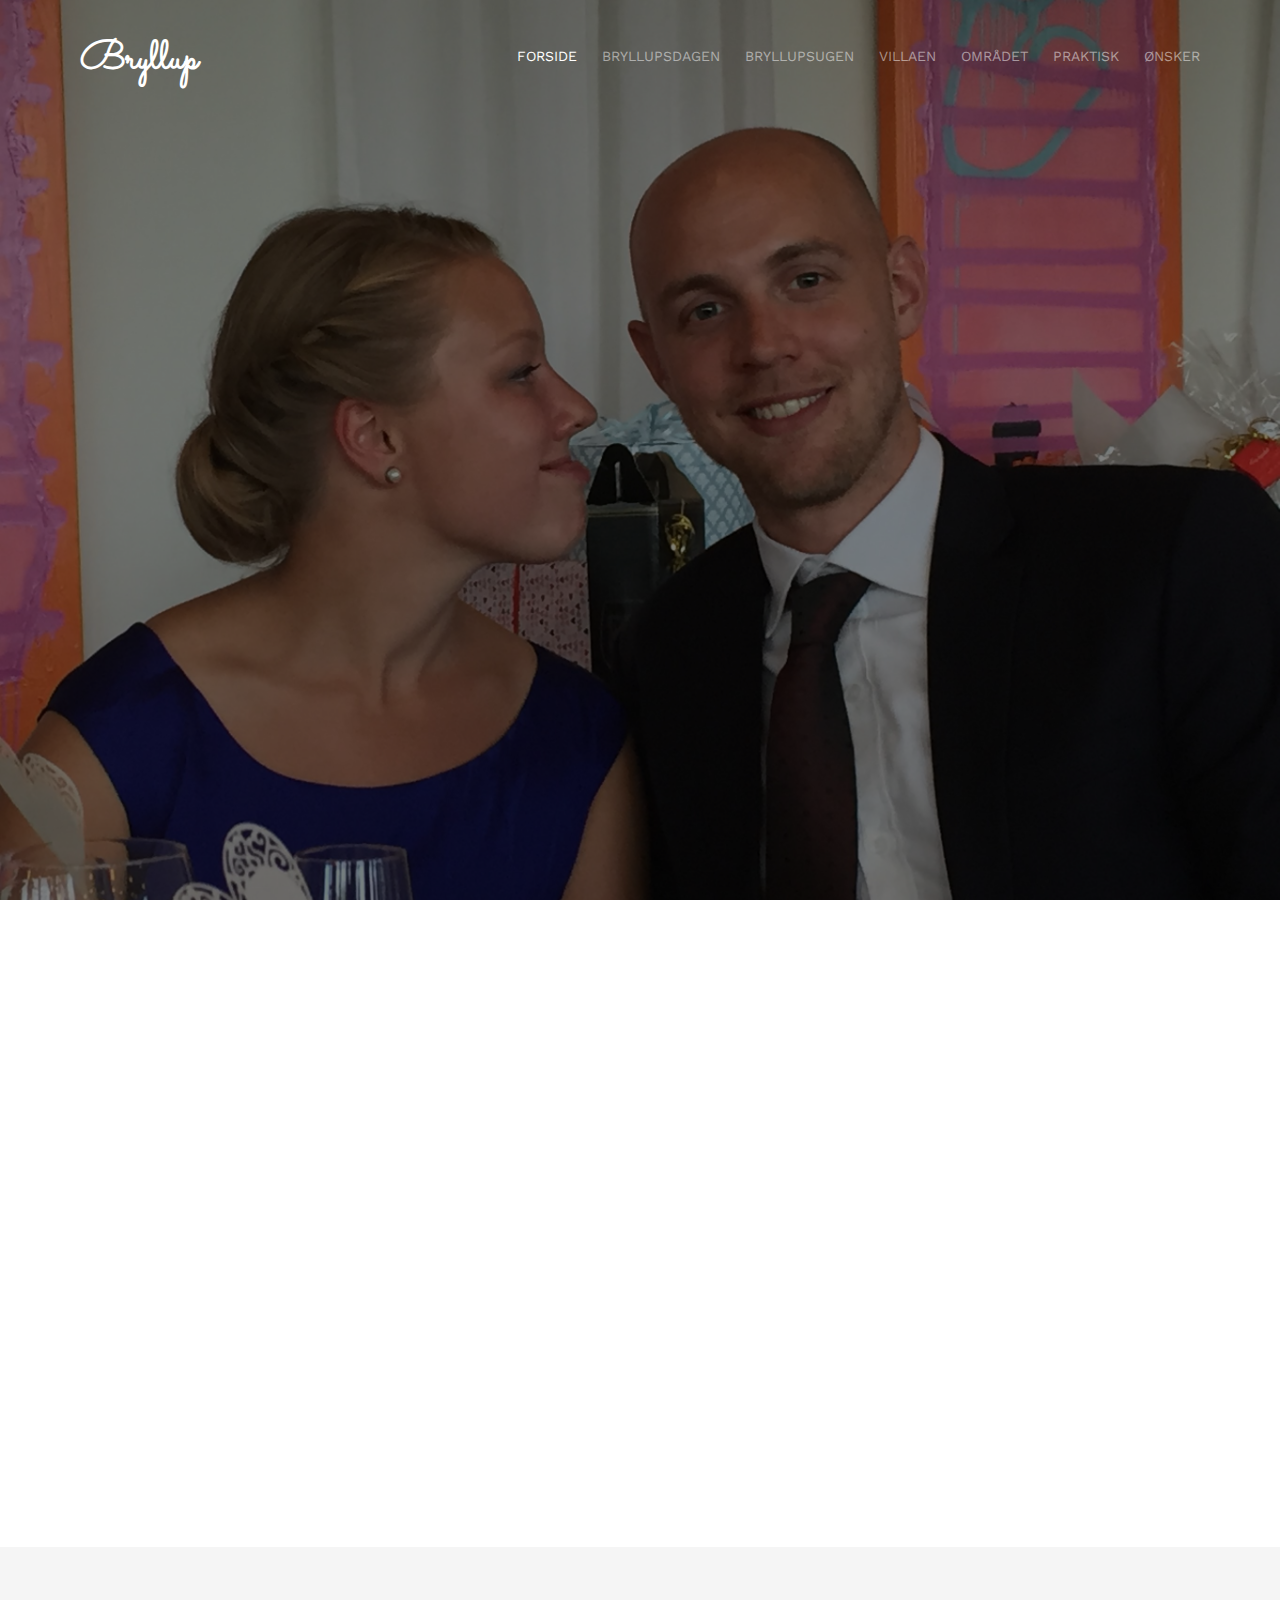
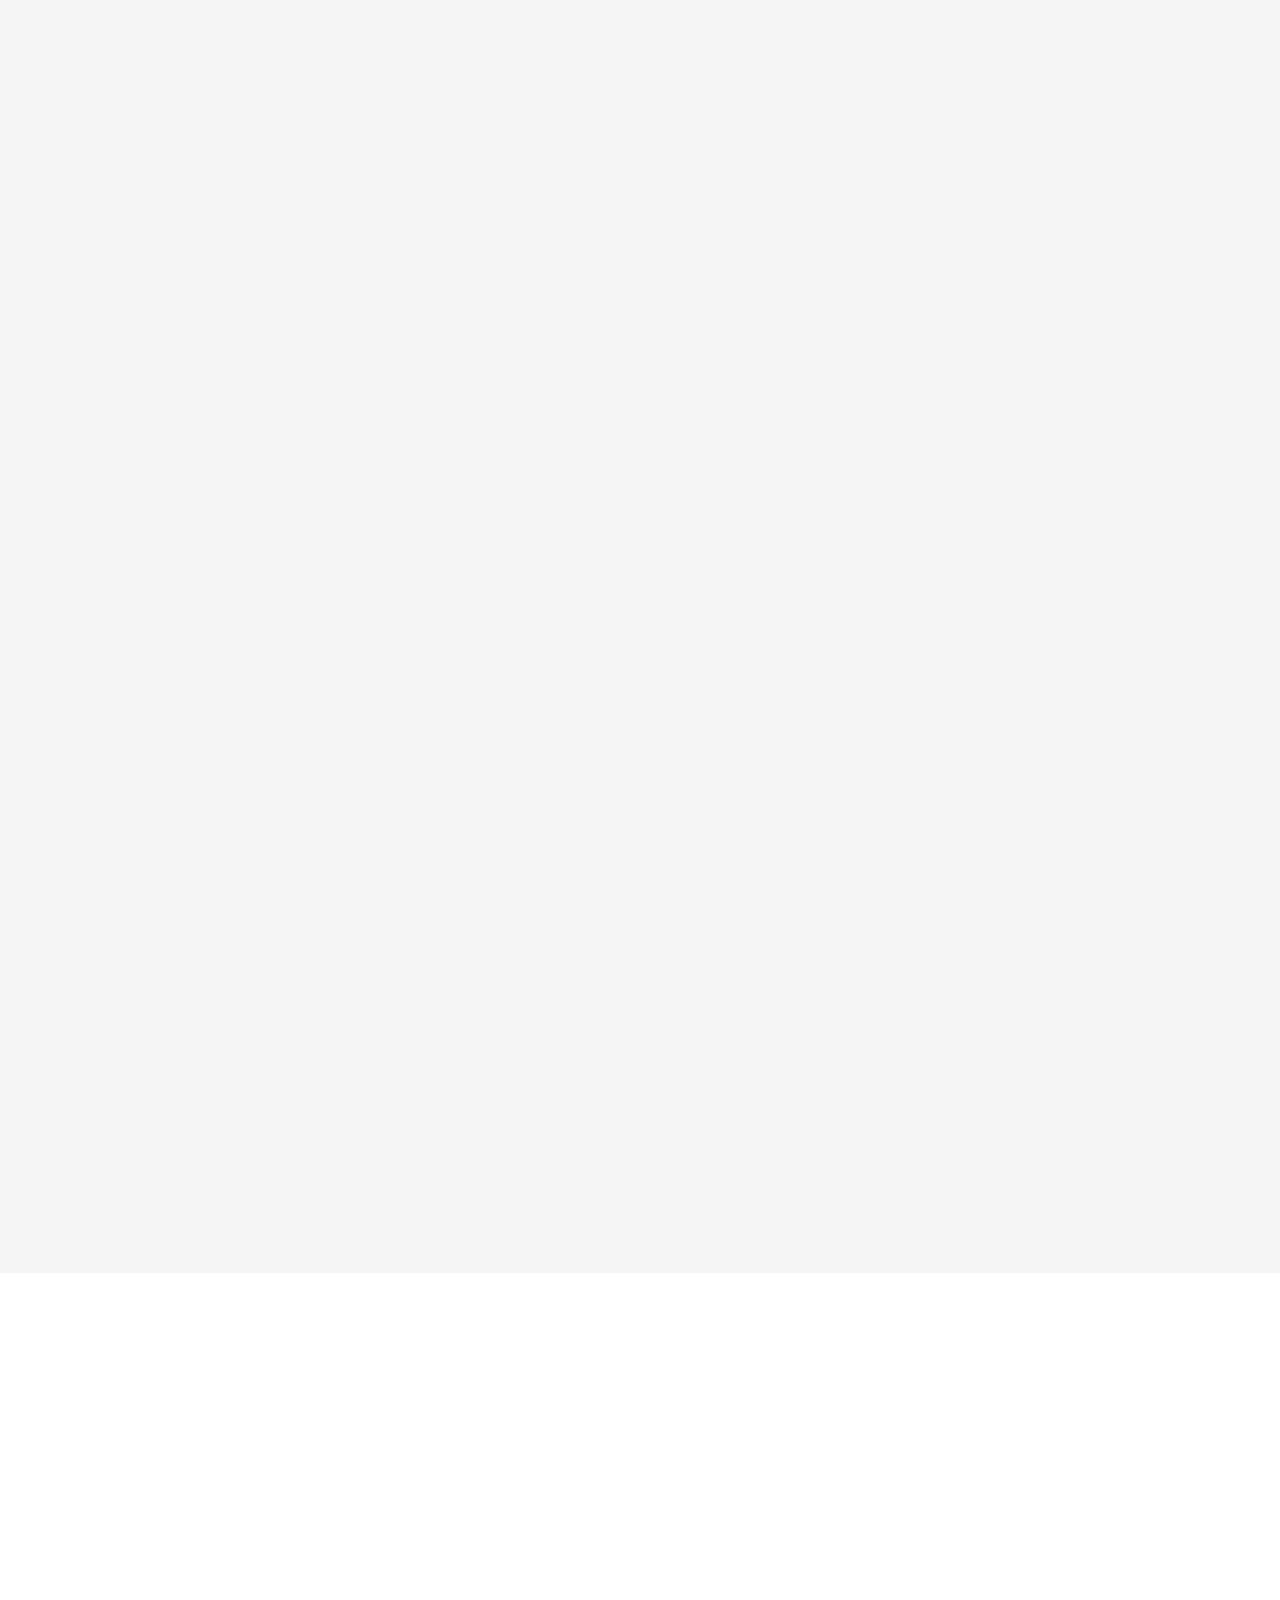
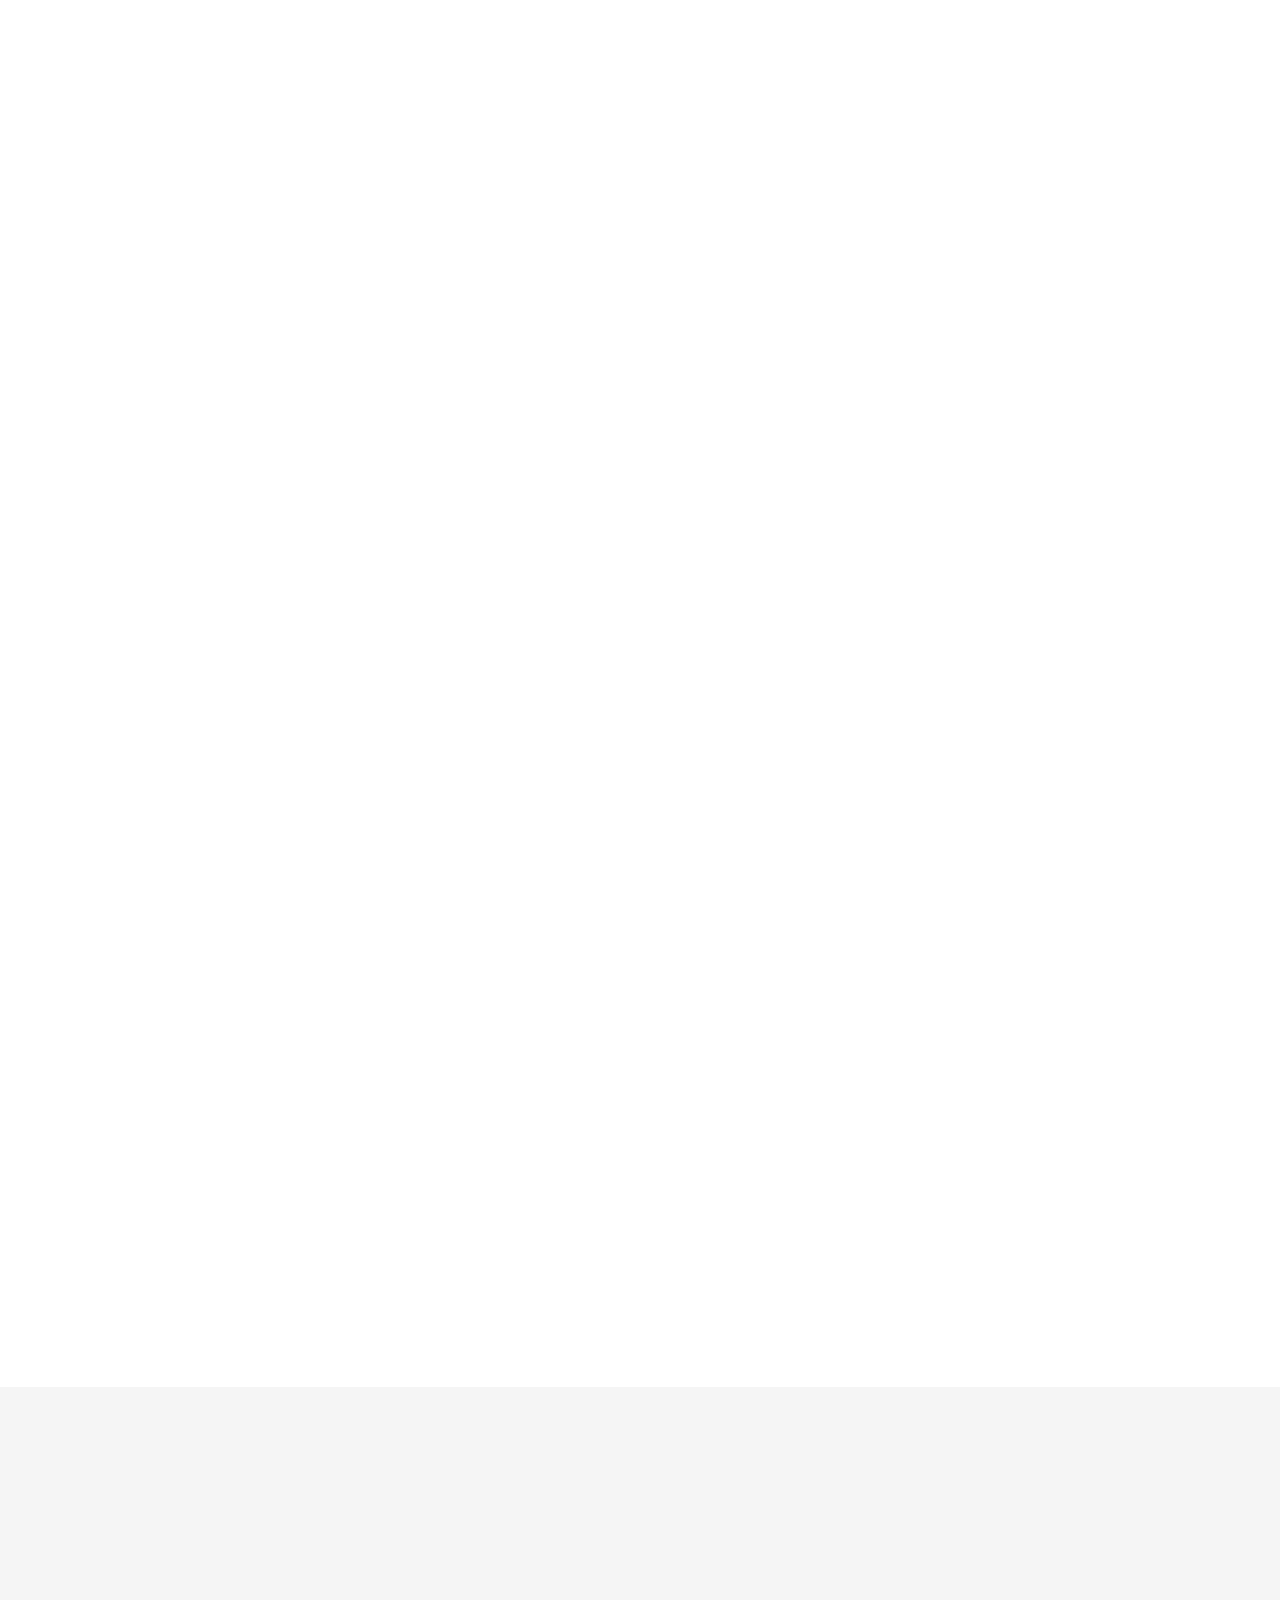
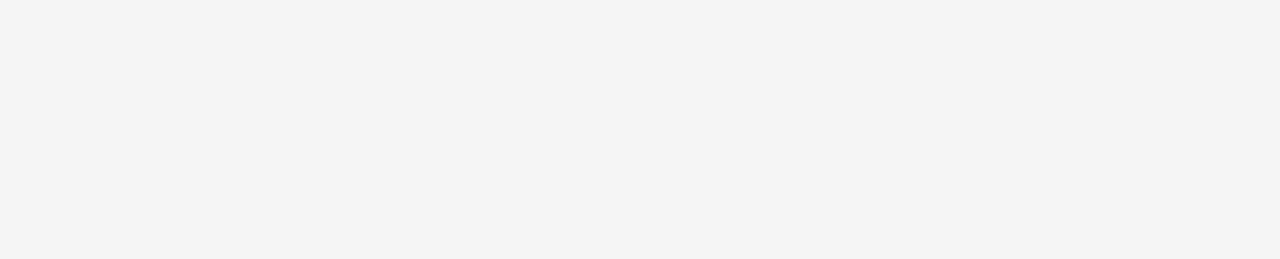
==== commit bd2bf74f: "Update index.html" ====
--- a/index.html
+++ b/index.html
@@ -101,7 +101,7 @@
 			<div class="couple-wrap animate-box">
 				<div class="couple-half">
 					<div class="groom">
-						<img src="images/KJ2.jpg" alt="groom" class="img-responsive">
+						<img src="images/KJ4.jpg" alt="groom" class="img-responsive">
 					</div>
 					<div class="desc-groom">
 						<h3>Kristian Jørgensen</h3>
@@ -192,7 +192,7 @@
 				<div class="col-md-8 col-md-offset-2 text-center fh5co-heading animate-box">
 					<span>Øjeblikke</span>
 					<h2>Vores Historie</h2>
-					<p>+9 år sammen - her er vores største øjeblikke.</p>
+					<p>Over 9 år sammen - her er vores største øjeblikke</p>
 				</div>
 			</div>
 			<div class="row">
@@ -206,7 +206,7 @@
 									<span class="date">4. august 2011</span>
 								</div>
 								<div class="timeline-body">
-									<p>Bork 2011 - Kærlighed, musik og fritter med remou</p>
+									<p>Bork 2011 Kærlighed, musik & fritter med remou</p>
 								</div>
 							</div>
 						</li>
@@ -238,11 +238,11 @@
 							<div class="timeline-badge" style="background-image:url(images/Påtur5.jpg);"></div>
 							<div class="timeline-panel">
 								<div class="timeline-heading">
-									<h3 class="timeline-title">På eventyr</h3>
+									<h3 class="timeline-title">På eventyr i Vietnam</h3>
 									<span class="date">December 2015</span>
 								</div>
 								<div class="timeline-body">
-									<p>Efter 3 måneders adskillelse startede vores fælles eventyr i Vietnam. Det er blevet til utallige ture siden</p>
+									<p>En tur vi aldrig glemmer</p>
 								</div>
 							</div>
 						</li>
